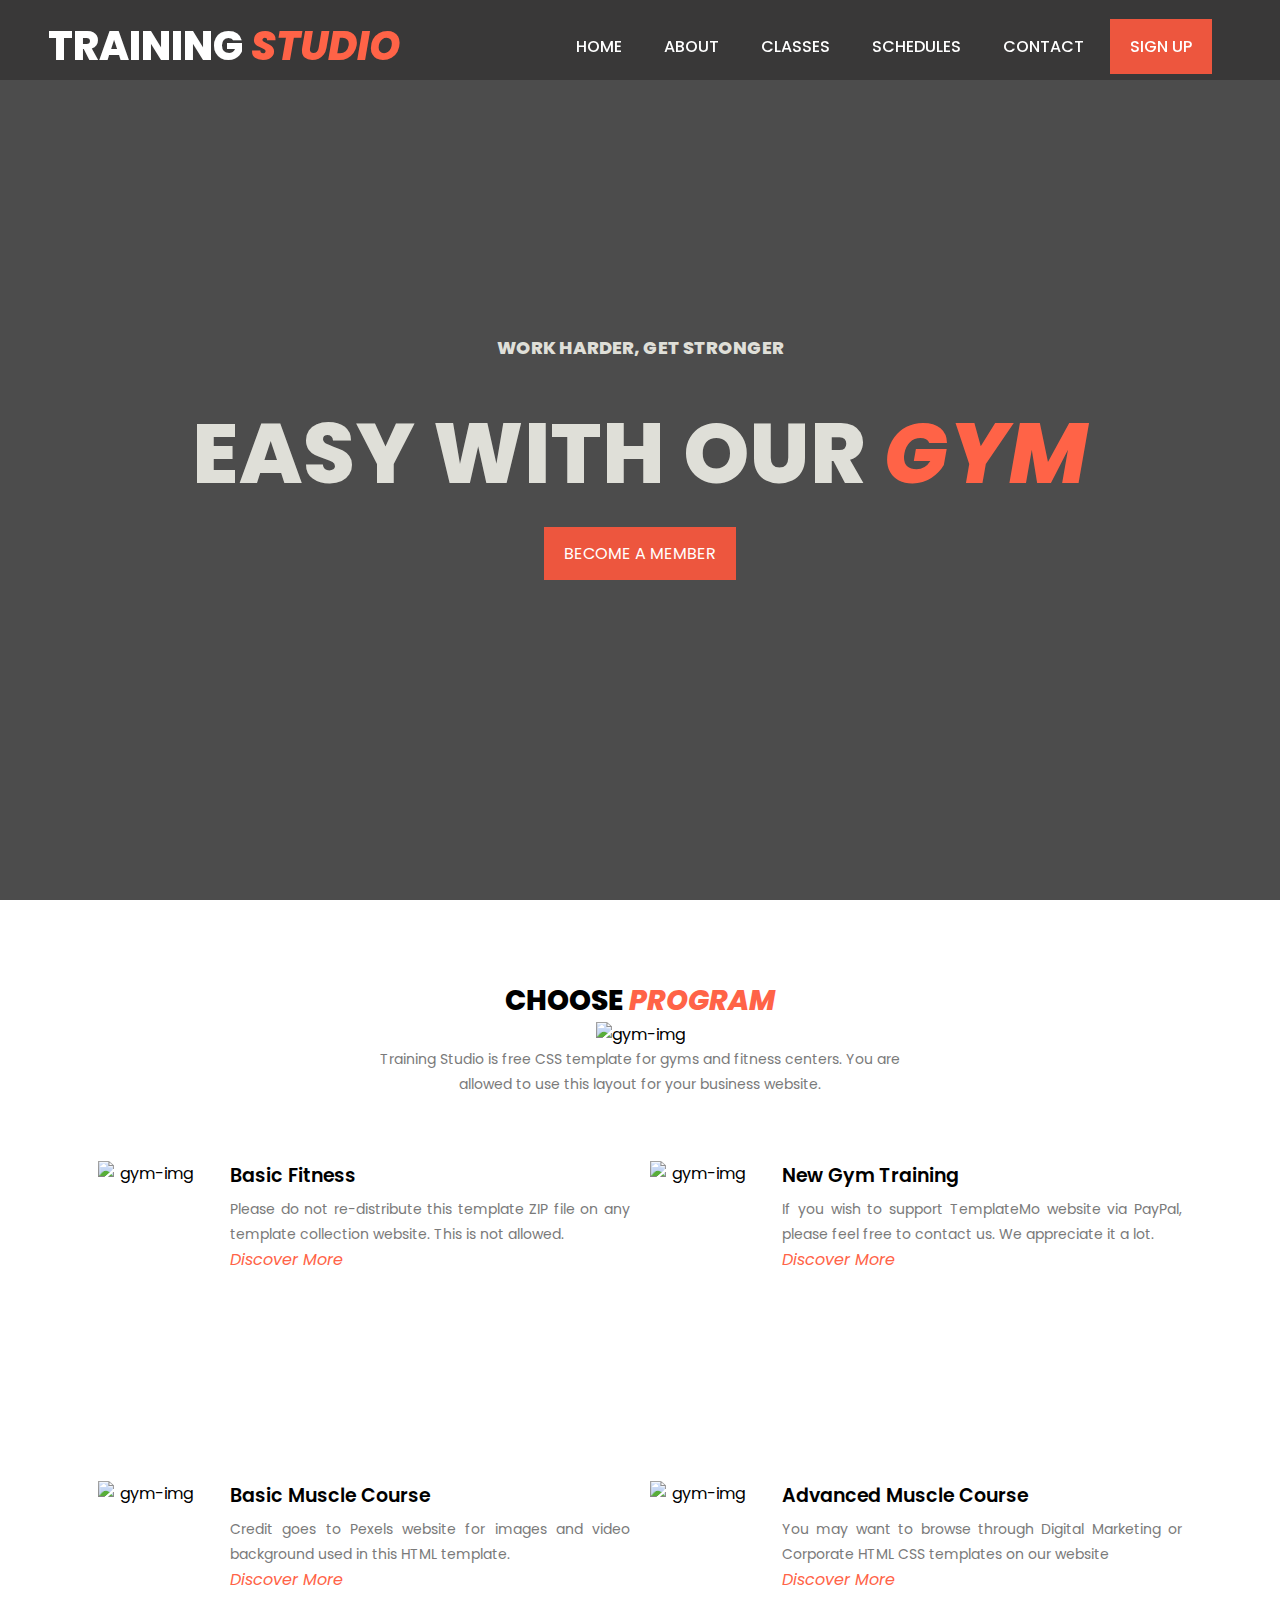
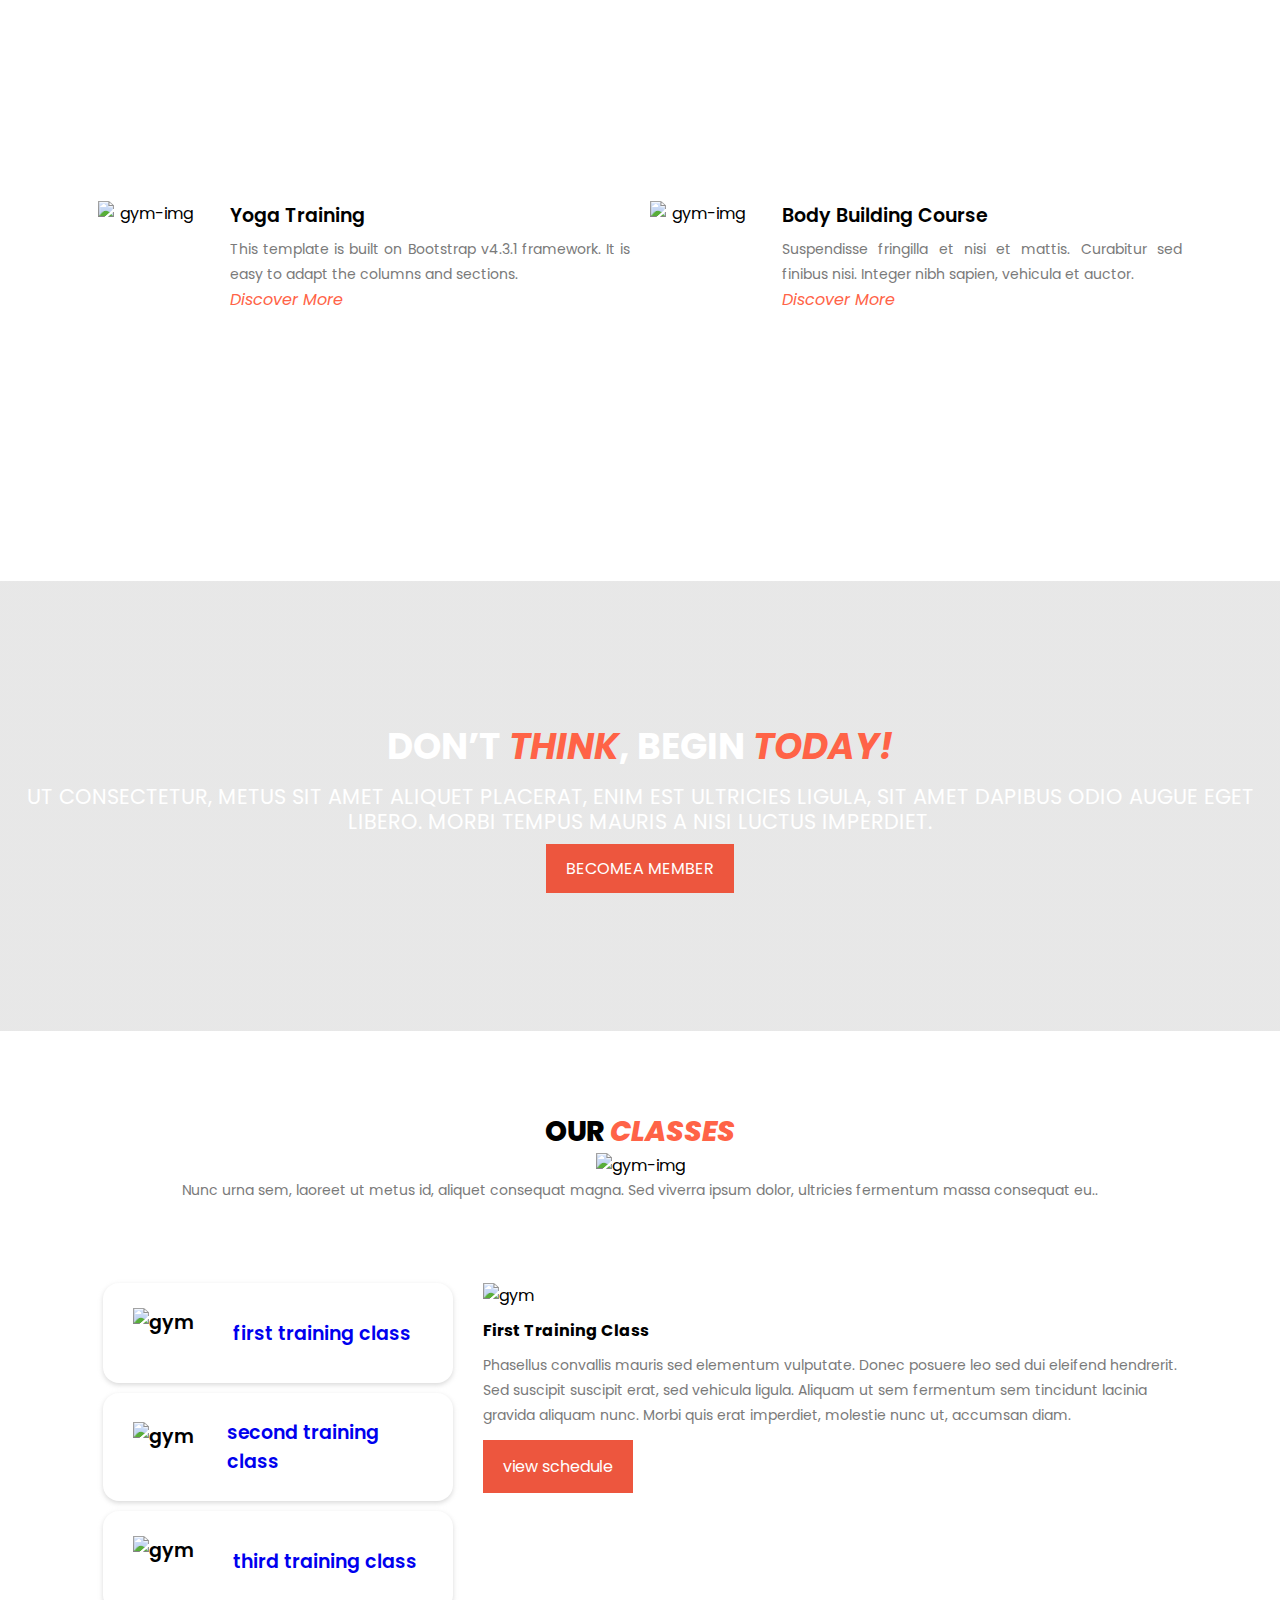
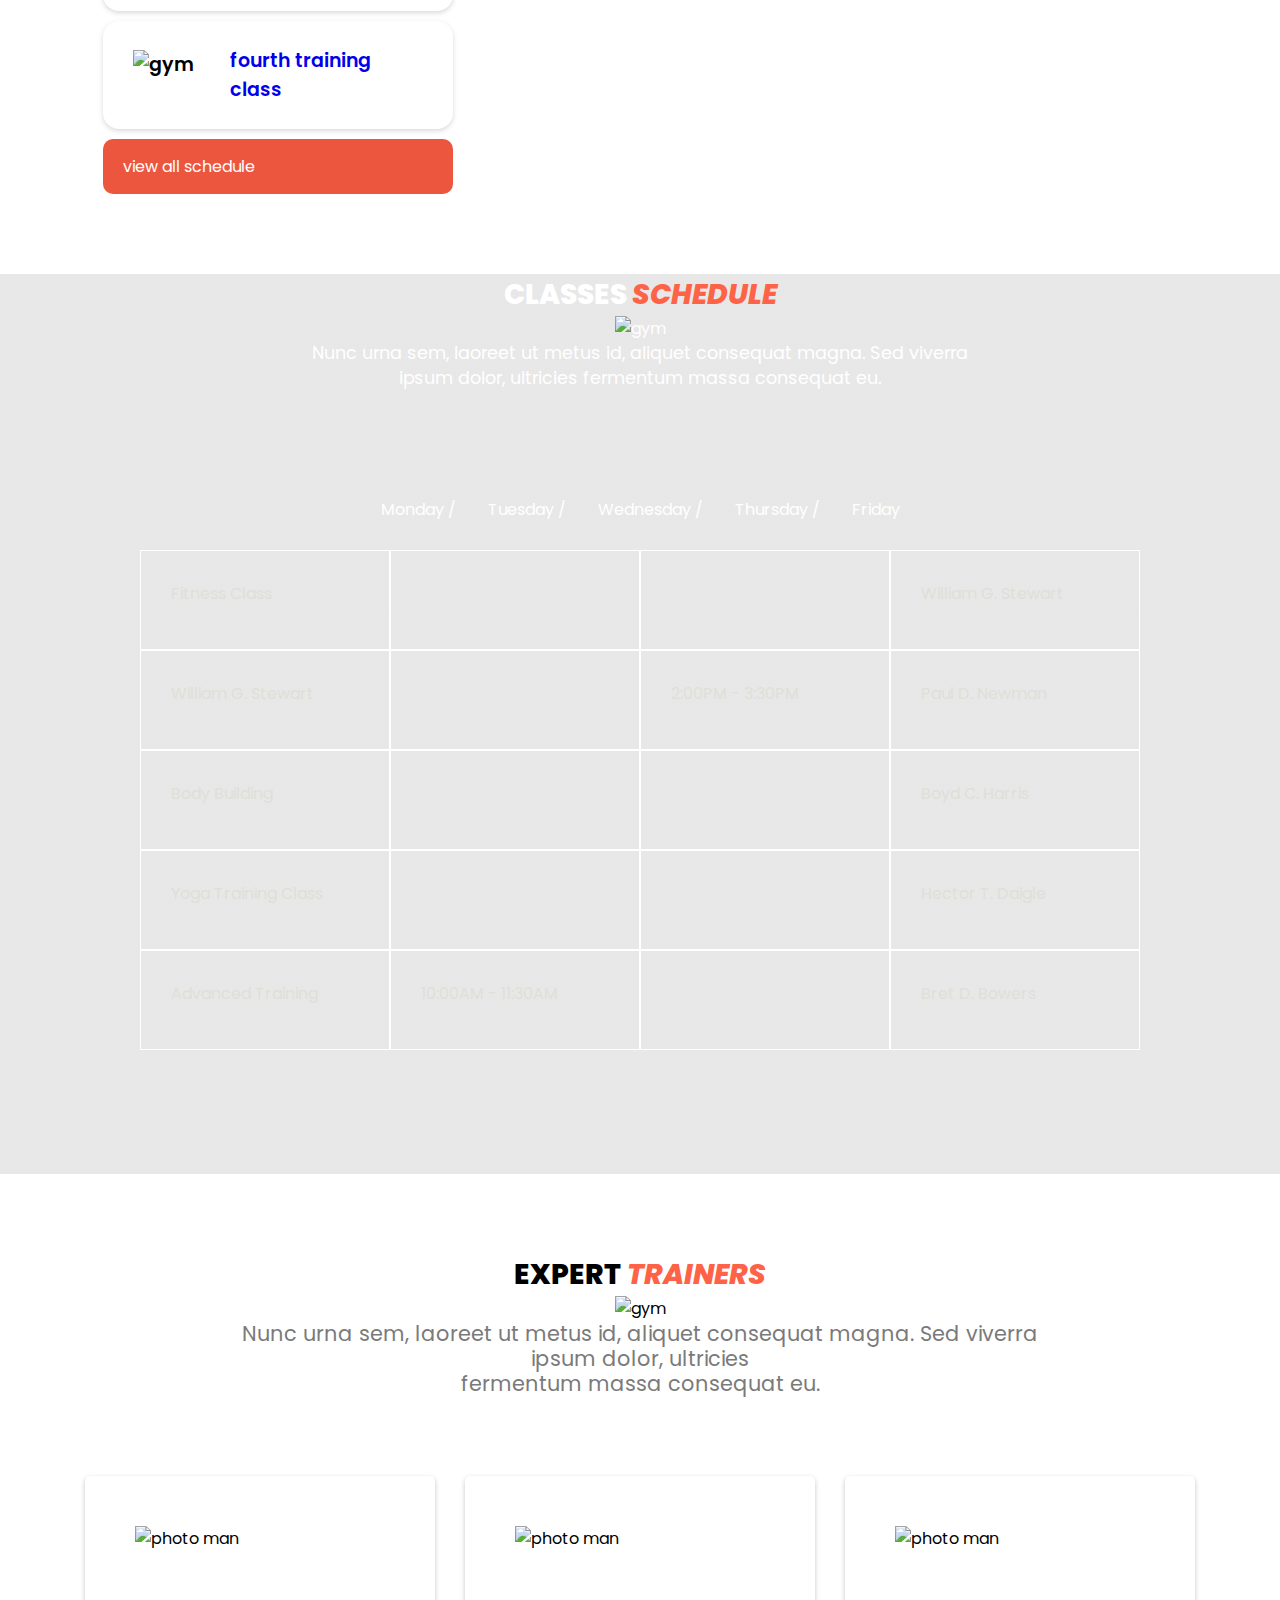
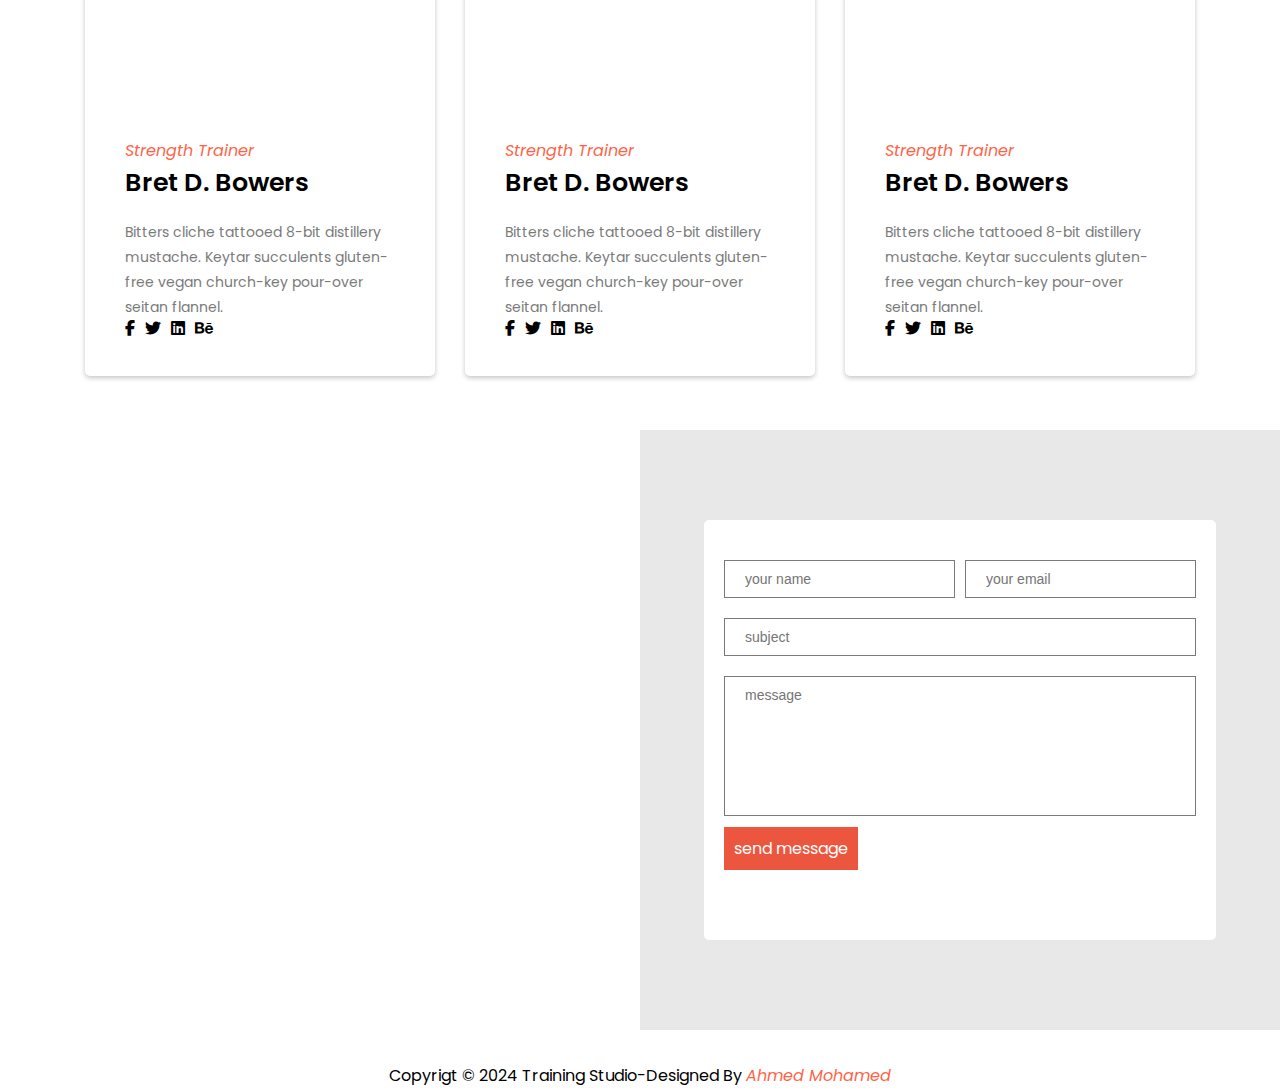
==== index.html @ af2f6548 "changed the files names" ====
<!DOCTYPE html>
<html lang="en">
<head>
    <meta charset="UTF-8">
    <meta name="viewport" content="width=device-width, initial-scale=1.0">
    <title>training studio</title>
    <link rel="stylesheet" href="https://cdnjs.cloudflare.com/ajax/libs/font-awesome/6.5.2/css/all.min.css">
    <link rel="stylesheet" href="ax.css">
</head>
<body>
    <header>
        <div class="hamburger">
            <i class="fa-solid fa-bars-staggered" data-visible="true"></i>
            <i class="fa-solid fa-close" data-visible="false"></i>
        </div>
        <nav class="container desktop-menu">
            <h1>TRAINING <em>STUDIO</em></h1>
            <ul>
                <li><a href="#">home</a></li>
                <li><a href="#">about</a></li>
                <li><a href="#">classes</a></li>
                <li><a href="#">schedules</a></li>
                <li><a href="#">contact</a></li>
            <a class="btn-nav">sign up</a>
            </ul>
        </nav>
        <nav class="mobile-menu">
            <h1>TRAINING <em>STUDIO</em></h1>
          <div class="mobile-nav" data-visible="false">
            <ul>
                <li><a href="#">home</a></li>
                <li><a href="#">about</a></li>
                <li><a href="#">classes</a></li>
                <li><a href="#">schedules</a></li>
                <li><a href="#">contact</a></li>
            <a class="btn-mob">sign up</a>
            </ul>
          </div>
        </nav>
        
    </header>
    <section class="video-bac">
       
        <div class="pr-video">
             <video autoplay loop muted id="vi-back">
            <source src="pr-vidio.mp4">
        </video> 
            <h6> work harder, get stronger</h6>
            <h2>easy with our <em>gym</em></h2>
            <a class="btn" href="#">become a member</a>
        </div>
    </section>
    <section class="gym">
        <div class="gym-pr">
            <h2>CHOOSE <em>PROGRAM</em></h2>
            <img src="https://templatemo.com/templates/templatemo_548_training_studio/assets/images/line-dec.png" alt="gym-img">
            <p>Training Studio is free CSS template for gyms and fitness centers. You are <br>allowed to use this layout for your business website.</p>
        </div>
        <div class="list">
            <div class="list1">
                <img src="https://templatemo.com/templates/templatemo_548_training_studio/assets/images/features-first-icon.png" alt="gym-img">
                <div class="list1-pr">
                    <h4>Basic Fitness</h4>
                    <p>Please do not re-distribute this template ZIP file on any template collection website. This is not allowed.</p>
                    <a href="#"><em>Discover More</em></a>

                </div>
            </div>
            <div class="list1">
                <img src="https://templatemo.com/templates/templatemo_548_training_studio/assets/images/features-first-icon.png" alt="gym-img">
                <div class="list1-pr">
                    <h4>New Gym Training</h4>
                    <p>If you wish to support TemplateMo website via PayPal, please feel free to contact us. We appreciate it a lot.</p>
                     <a href="#"><em>Discover More</em></a>
                </div>
            </div>
            <div class="list1">
                <img src="https://templatemo.com/templates/templatemo_548_training_studio/assets/images/features-first-icon.png" alt="gym-img">
                <div class="list1-pr">
                    <h4>Basic Muscle Course</h4>
                    <p>Credit goes to Pexels website for images and video background used in this HTML template.</p>
                    <a href="#"><em>Discover More</em></a>

                </div>
            </div>
            <div class="list1">
                <img src="https://templatemo.com/templates/templatemo_548_training_studio/assets/images/features-first-icon.png" alt="gym-img">
                <div class="list1-pr">
                    <h4>Advanced Muscle Course</h4>
                    <p>You may want to browse through Digital Marketing or Corporate HTML CSS templates on our website</p>
                    <a href="#"><em>Discover More</em></a>

                </div>
            </div>
            <div class="list1">
                <img src="https://templatemo.com/templates/templatemo_548_training_studio/assets/images/features-first-icon.png" alt="gym-img">
                <div class="list1-pr">
                    <h4>Yoga Training</h4>
                    <p>This template is built on Bootstrap v4.3.1 framework. It is easy to adapt the columns and sections.</p>
                    <a href="#"><em>Discover More</em></a>

                </div>
            </div>
            <div class="list1">
                <img src="https://templatemo.com/templates/templatemo_548_training_studio/assets/images/features-first-icon.png" alt="gym-img">
                <div class="list1-pr">
                    <h4>Body Building Course</h4>
                    <p>Suspendisse fringilla et nisi et mattis. Curabitur sed finibus nisi. Integer nibh sapien, vehicula et auctor.</p>
                    <a href="#"><em>Discover More</em></a>

                </div>
            </div>

        </div>
    </section>
    <section class="gym-news">
        <div class="brofile">
            <h2>Don’t <em>think</em>, begin <em>today!</em></h2>
            <p>Ut consectetur, metus sit amet aliquet placerat, enim est ultricies ligula, sit amet dapibus odio augue eget libero. Morbi tempus mauris a nisi luctus imperdiet.</p>
            <a href="#">becomea member</a>
        </div>
    </section>
    <section class="gym1">
        <div class="gym-pr">
            <h2>OUR <em>CLASSES</em></h2>
            <img src="https://templatemo.com/templates/templatemo_548_training_studio/assets/images/line-dec.png" alt="gym-img">
            <p>Nunc urna sem, laoreet ut metus id, aliquet consequat magna. Sed viverra ipsum dolor, ultricies fermentum massa consequat eu..</p>
        </div>
        <div class="gym-all">
            <div class="gym-list">
                <div class="gym-list1">
                    <img src="https://templatemo.com/templates/templatemo_548_training_studio/assets/images/tabs-first-icon.png" alt="gym">
                    <a href="#">first training class</a>
                </div>
                <div class="gym-list1">
                    <img src="https://templatemo.com/templates/templatemo_548_training_studio/assets/images/tabs-first-icon.png" alt="gym">
                    <a href="#">second training class</a>
                </div>
                <div class="gym-list1">
                    <img src="https://templatemo.com/templates/templatemo_548_training_studio/assets/images/tabs-first-icon.png" alt="gym">
                    <a href="#">third training class</a>
                </div>
                <div class="gym-list1">
                    <img src="https://templatemo.com/templates/templatemo_548_training_studio/assets/images/tabs-first-icon.png" alt="gym">
                    <a href="#">fourth training class</a>
                </div>
                <a id="btn" href="#">view all schedule</a>
            </div>
            <div class="gym-list2">
                <img src="https://templatemo.com/templates/templatemo_548_training_studio/assets/images/training-image-01.jpg" alt="gym">
                <h4>First Training Class</h4>
                <p>Phasellus convallis mauris sed elementum vulputate. Donec posuere leo sed dui eleifend hendrerit. <br>Sed suscipit suscipit erat, sed vehicula ligula. Aliquam ut sem fermentum sem tincidunt lacinia <br>gravida aliquam nunc. Morbi quis erat imperdiet, molestie nunc ut, accumsan diam.</p>
                <span><a class="btn" href="#">view schedule</a></span>
            </div>
        </div>
    </section>
    <section class="gym-time">
        <div class="brof">
            <h2>Classes <em>Schedule</em></h2>
            <img src="https://templatemo.com/templates/templatemo_548_training_studio/assets/images/line-dec.png" alt="gym">
            <p>Nunc urna sem, laoreet ut metus id, aliquet consequat magna. Sed viverra <br>ipsum dolor, ultricies fermentum massa consequat eu.</p>
        </div>
        <div class="gym-days">
            <ul>
                <li>Monday  /</li>
                <li> Tuesday  /</li>
                <li> Wednesday  /</li>
                <li>Thursday  /</li>
                <li>friday</li>
            </ul>
        </div>
        <div class="gym-table">
            <table>
                <tr>
                    <td>Fitness Class</td>
                    <td></td>
                    <td></td>
                    <td>William G. Stewart</td>
                    <td>William G. Stewart</td>
                    <td></td>
                    <td>2:00PM - 3:30PM</td>
                    <td>Paul D. Newman</td>
                    <td>Body Building</td>
                    <td></td>
                    <td></td>
                    <td>Boyd C. Harris</td>
                    <td>Yoga Training Class</td>
                    <td></td>
                    <td></td>
                    <td>Hector T. Daigle</td>
                    <td>Advanced Training</td>
                    <td>10:00AM - 11:30AM</td>
                    <td></td>
                    <td>Bret D. Bowers</td>
                </tr>
            </table>
        </div>
    </section>
    <section class="gym-tea">
        <div class="brof">
            <h2>Expert <em>Trainers</em></h2>
            <img src="https://templatemo.com/templates/templatemo_548_training_studio/assets/images/line-dec.png" alt="gym">
            <p>Nunc urna sem, laoreet ut metus id, aliquet consequat magna. Sed viverra <br>ipsum dolor, ultricies <br>fermentum massa consequat eu.</p>
        </div>
        <div class="gym-ex">
            <div class="prof">
                <img src="https://templatemo.com/templates/templatemo_548_training_studio/assets/images/first-trainer.jpg" alt="photo man">
             <div class="text">
                <span><em>Strength Trainer</em></span>
                <h4>Bret D. Bowers</h4>
                <p>Bitters cliche tattooed 8-bit distillery mustache. Keytar succulents gluten-free vegan church-key pour-over seitan flannel.</p>
             </div>
                <div class="logo">
                    <i class="fa-brands fa-facebook-f"></i>
                    <i class="fa-brands fa-twitter"></i>
                    <i class="fa-brands fa-linkedin"></i>
                    <i class="fa-brands fa-behance"></i>
                </div>
            </div>
            <div class="prof">
                <img src="https://templatemo.com/templates/templatemo_548_training_studio/assets/images/second-trainer.jpg" alt="photo man">
                <div class="text">
                    <span><em>Strength Trainer</em></span>
                    <h4>Bret D. Bowers</h4>
                    <p>Bitters cliche tattooed 8-bit distillery mustache. Keytar succulents gluten-free vegan church-key pour-over seitan flannel.</p>
                 </div>
                <div class="logo">
                    <i class="fa-brands fa-facebook-f"></i>
                    <i class="fa-brands fa-twitter"></i>
                    <i class="fa-brands fa-linkedin"></i>
                    <i class="fa-brands fa-behance"></i>
                </div>
            </div>
            <div class="prof">
                <img src="https://templatemo.com/templates/templatemo_548_training_studio/assets/images/third-trainer.jpg" alt="photo man">
                <div class="text">
                    <span><em>Strength Trainer</em></span>
                    <h4>Bret D. Bowers</h4>
                    <p>Bitters cliche tattooed 8-bit distillery mustache. Keytar succulents gluten-free vegan church-key pour-over seitan flannel.</p>
                 </div>
                <div class="logo">
                    <i class="fa-brands fa-facebook-f"></i>
                    <i class="fa-brands fa-twitter"></i>
                    <i class="fa-brands fa-linkedin"></i>
                    <i class="fa-brands fa-behance"></i>
                </div>
            </div>
        </div>
    </section>
    <section class="information">
        <div class="mab">
            <iframe src="https://www.google.com/maps/embed?pb=!1m14!1m8!1m3!1d58756.987128414774!2d-43.385296!3d-23.012325!3m2!1i1024!2i768!4f13.1!3m3!1m2!1s0x9bdba24dfaea13%3A0xfcdc744847c846c4!2sRio%20Design%20Barra!5e0!3m2!1sen!2sus!4v1718028354017!5m2!1sen!2sus" width="900" height="450" style="border:0;" allowfullscreen="" loading="lazy" referrerpolicy="no-referrer-when-downgrade"></iframe>
        </div>
        <div class="form-gym">
         <div class="field">
       <div class="inp">
        <input type="text" name="name" id="name" placeholder="your name">
        <input type="text" name="email" id="email" placeholder="your email">
       </div>
       <input type="text" id="subject" placeholder="subject">

      <div class="text-ar">
        <input type="text" id="message" placeholder="message">
      </div>
       <span>
        <a class="btn" href="#">send message</a>

       </span>
         </div>
        </div>
    </section>
    <footer>
        <p>copyrigt &copy; 2024 training studio-designed by <em>ahmed mohamed</em></p>
        
    </footer>

    
    <script >
        const hamburger = document.querySelector('.hamburger');
        const mobileMenu = document.querySelector(".mobile-nav");
        const icons = document.querySelectorAll("i");

        hamburger.addEventListener("click", function (event) {
            const isVisible = mobileMenu.getAttribute('data-visible');
            if (isVisible == "true") {
                // qari hiding
                mobileMenu.setAttribute('data-visible', "false");
                icons[0].setAttribute('data-visible', "true");
                icons[1].setAttribute('data-visible', "false");
            } else if (isVisible == "false") {
                // soo bandhig showing
                mobileMenu.setAttribute('data-visible', "true");
                icons[0].setAttribute('data-visible', "false");
                icons[1].setAttribute('data-visible', "true");
            }
        });


    </script>
    
</body>
</html>
---- ax.css ----
@import url('https://fonts.googleapis.com/css2?family=Poppins:ital,wght@0,100;0,200;0,300;0,400;0,500;0,600;0,700;0,800;0,900;1,100;1,200;1,300;1,400;1,500;1,600;1,700;1,800;1,900&display=swap');
*{
    margin: 0;
    padding: 0;
    box-sizing: border-box;
}
body{
    font-family:"Poppins", sans-serif;
    color: #dfdfd8;
}
em{
    color: tomato;
}
.container{
    width: 100%;
    min-height: 5rem;
}
header{
    height: 5rem;
    width: 100%;
    position: fixed;
}
.desktop-menu a:hover{
    color: #ed563e;
}
header a:hover{
    color: #ed563e;
}
.desktop-menu{
    display: flex;
    flex-wrap: wrap;
    gap: 2rem;
    height: 5rem;
    justify-content: space-between;
    align-items: center;
    padding: 0 3rem;
    text-transform: uppercase;
    background-color: rgba(12, 11, 11, 0.302);
    color: white;
}
.desktop-menu h1{
    font-size: 2.5rem;
    font-weight: 800;
    margin-block: 1rem;
}
.desktop-menu ul{
    display: flex;
    gap: 10px;
    align-items: center;
    font-size: 1rem;
    font-weight: 500;
    padding: 0 20px;
}
li{
    display: inline;
    padding:1rem ;
    font-size: 1rem;
    list-style-type:none;
    color:white;
}
.desktop-menu li a{
    text-decoration: none;
    color: white;

}
.btn-nav{
    padding: 15px 20px;
    background-color:  #ed563e;
    color: white;
    border: none;
}

.mobile-menu {
    display: none;
}
.hamburger{
    display: none;
}
.video-bac{
    width: 100%;
    height: 100vh;
    display: flex;
    flex-direction: column;
    justify-content: center;
    align-items: center;
    gap: 1rem;
    background-color: rgba(0, 0, 0, 0.7);
    padding: 20px;
    text-align: center;
    text-transform: uppercase;
 
}
.video-bac video{
    width: 100%;
    height: 100vh;
    position: absolute;
    top: 0;
    right: 0;
    object-fit: cover;
    z-index: -1;
}
.pr-video h2{
    font-weight: 800;
    font-size: 5.25rem;
    margin-bottom: 25px;
    margin-top: 30px;
    letter-spacing: 1px;
}
.pr-video h6{
    font-size: 1.125rem;
    font-weight: 800;
}
.pr-video .btn{
    padding:  15px 20px;
    background-color: #ed563e;
    color: white;
}
.pr-video a{
    text-decoration: none;
}
/* gym-br */
.gym{
    width: 100%;
    display: flex;
    flex-direction: column;
    align-items: center;
    color: black;
    margin-block: 5rem;
    text-align: center;
}
.gym h2{
    font-size: 1.75rem;
    font-weight: 800;
    text-transform: uppercase;
}
.gym p{
    color: #7a7a7a;
    font-size: 0.875rem;
    line-height: 1.5625rem;
}
.list{
    display: grid;
    grid-template-columns: repeat(2,1fr);
    justify-items: center;
    gap: 20px;
    margin-top: 4rem;
}
.list1{
    display: flex;
    flex-direction: row;
    gap: 2rem;
    color: black;

}
.list1-pr a{
    text-decoration: none;
}
.list1-pr h4{
    font-size: 1.1875rem;
    margin-bottom: 7px;
    font-weight: 600;
}
.list1-pr{
    width: 400px;
    height: 300px;
    display: flex;
    flex-direction: column;
    text-align: justify;
    flex-wrap: wrap;
}
.list1-pr p{
    font-size: 0.875rem;
    color: #7a7a7a;


}
.list1 img{
    width: 100px;
    height: 100px;
}
/* GYM LIST 2*/
.gym1 .gym-pr{
    width: 100%;
    display: flex;
    flex-direction: column;
    align-items: center;
    justify-items: center;
    color: black;
    margin-block: 5rem;
    text-align: center;
}
.gym1 .gym-pr h2{
    font-size: 1.75rem;
    font-weight: 800;
    text-transform: uppercase;
}
.gym1 .gym-pr p{
    color: #7a7a7a;
    font-size: 0.875rem;
    line-height: 1.5625rem;
}
.gym-all{
    display: flex;
    flex-direction: row;
    justify-items: center;
    justify-content: center;
    flex-wrap: wrap;
    gap: 30px;
}
.gym-list2{
    display: flex;
    flex-direction: column;
    gap: 10px;
    color: black;
}
.gym-all a{
    text-decoration: none;
}
.gym-list{
    display: flex;
    flex-direction: column;
    gap: 10px;
}
.gym-list1 {
    font-size: 1.1875rem;
    font-weight: 600;
    color: black;
    padding: 25px 30px;
}
.gym-all #btn{
    padding: 15px 20px;
    background-color: #ed563e;
    color: white;
    border-radius: 10px;
}
.gym-list1{
    width: 350px;
    display: flex;
    flex-direction: row;
    justify-content: baseline;
    align-items: center;
    border-radius: 1rem;
    box-shadow: 0 2px 5px rgba(161, 160, 160, 0.4);
    border: 1px ;
}

.gym-list1 img{
    width: 100px;
    height: 50px;
}
.gym-list2 img{
    width: 100%;
    max-width: 100%;
}
.gym-list2 p{
    color: #7a7a7a;
    font-size: 0.875rem;
    line-height: 1.5625rem;
}
.gym-list2 a{
    padding:  15px 20px;
    background-color: #ed563e;
    color: white;
    margin-top: 2rem;
}
.gym-list2 span{
    margin-top: 1rem;
}
/* table */
.gym-time{
    background: linear-gradient(rgb(25, 25, 25,0.1),rgb(25, 25, 25,0.1)),
    url(https://templatemo.com/templates/templatemo_548_training_studio/assets/images/schedule-bg.jpg);
    width: 100%;
    height: 100vh;
}

.gym-time .brof{
    width: 100%;
    display: flex;
    flex-direction: column;
    align-items: center;
    justify-items: center;
    color: white;
    margin-block: 5rem;
    text-align: center;
}
 .gym-time .brof p{
    color: white;
    font-size: 1.1rem;
    line-height: 1.5625rem
 }
.gym-time .brof h2{
    font-size: 1.75rem;
    font-weight: 800;
    text-transform: uppercase;
}
.gym-days ul{
    display: flex;
    flex-wrap: wrap;
    padding: 10px;
    gap: 0;
    justify-content: center;
}
.gym-days li{
    list-style-type:none;
    color: white;
    text-transform: capitalize;
}
.gym-table{
    display: flex;
    justify-content: center;
}
.gym-table tr{
    width: 100%;
    display: grid;
    grid-template-columns: repeat(4,1fr);
    grid-template-rows:repeat(5,1fr);
    
}
 td{
    height: 100px;
    width: 250px;
    border: 1px solid white;
    padding: 30px;
}

.brofile{
    height: 50vh;
    background: linear-gradient(rgb(25, 25, 25,0.1),rgb(25, 25, 25,0.1)),url(https://templatemo.com/templates/templatemo_548_training_studio/assets/images/cta-bg.jpg) center/cover no-repeat;
    display: flex;
    flex-direction: column;
    gap: 10px;
    justify-content: center;
    align-items: center;
    text-align: center;
    text-transform: uppercase;
    color: white;
}
.brofile h2{
    font-size: 2.25rem;
}
.brofile a{
    text-decoration: none;
    padding:  12px 20px;
    background-color: #ed563e;
    color: white;
}
.brofile p{
    line-height: 1.5625rem;
    font-size: 1.3rem;
    font-weight: 400;
}
/* teach gym */
.gym-tea .brof{
    width: 100%;
    display: flex;
    flex-direction: column;
    align-items: center;
    justify-items: center;
    color: black;
    margin-block: 5rem;
    text-align: center;
}
.gym-tea h2{
    font-size: 1.75rem;
    font-weight: 800;
    text-transform: uppercase;
}
.gym-tea p{
    color: #7a7a7a;
    font-size: 1.3rem;
    line-height: 1.5625rem;
}
.gym-ex{
    display: flex;
    justify-content: center;
    gap: 30px;
    flex-wrap: wrap;
    margin-bottom: 1rem;
}
.gym-ex .prof{
    width: 350px;
    height: 500px;
    padding: 40px;
    display: flex;
    border-radius: 5px;
    box-shadow: 0 2px 5px rgb(199, 198, 198);
    color: black;
    justify-content: center;
    flex-direction: column;
}
.gym-ex .text h4{
    font-size: 1.585rem;
    font-weight: 600;
    margin-bottom: 1.125rem;
}

.gym-ex p{
    color: #7a7a7a;
    font-weight: 400;
    font-size: 0.875rem;

}
.gym-ex .logo{
    display: flex;
    flex-direction: row;
    gap: 10px;
}
.gym-ex img{
    width: 100%;
    height: 300px;
    padding: 10px;
}
/* information */
.information{
    margin-top: 50px;
    display:grid;
    grid-template-columns: 1fr 1fr;
    width: 100%;
    margin-bottom: 30px;

}
.form-gym{
    background: linear-gradient(rgb(25, 25, 25,0.1),rgb(25, 25, 25,0.1)),url(https://templatemo.com/templates/templatemo_548_training_studio/assets/images/contact-bg.jpg);
    width: 100%;
    top: 0;
    height: 600px;
    position: relative;
    display: flex;
    flex-direction: column;
    justify-content: center;
    align-items: center;
    margin: auto;
}
.map{
    width: 100%;
    height: 500px;
}
iframe{
    width: 100%;
    height: 600px;
}
.field{
    width: 80%;
    padding:10px  20px;
    height: 70%;
    border-radius: 10px;
    display: flex;
    flex-direction: column;
    gap: 20px;
    flex-direction: column;
    padding: 40px 20px;
    margin: 10px;
    background-color: white;
    border-radius: 5px;

}
.form-gym .btn{
    background-color: #ed563e;
    padding:  10px 10px;
}
.inp{
    display: flex;
    width: 100%;
    gap: 10px;
}
input{
    width: 100%;
    color: #7a7a7a;
    font-size: 0.875rem;
    border: 1px solid #7a7a7a;
    padding: 10px 20px;
}
.text-ar input{
    padding-bottom: 7rem;
    width: 100%;
    color: #7a7a7a;

}
footer{
    color: black;
    text-align: center;
    width: 100%;
    height:100%;
    text-transform: capitalize;
    
}
.form-gym a{
    text-decoration: none;
    color: white;
}

@media(max-width:1024px){
    .list{
        width: 100%;
        display: grid;
        grid-template-columns:1fr;
        justify-content: center;
        align-items: center;
        gap: 10px;
    }
    .gym-table tr{
        width: 100%;
        display: grid;
        grid-template-columns: repeat(3,1fr);
        grid-template-rows:repeat(5,1fr);
        
    }
   
    .gym-list1{width: 100%;}

    .gym-ex .prof{
        width: calc(100% - 40px);
        margin-inline: auto;
    }
   
    
}
@media(max-width:768px){
    header{
        height: 0;
    }
    .desktop-menu{
        display: none;
    }
    .mobile-menu{
        display: block;
        text-align: center;
        position: relative;
        background-color: white;
        transform: translateX(0%);
        transition: transform 350ms ease-out;

    }
 
    .mobile-nav ul{
        display: flex;
        flex-direction: column;
        position: fixed;
        align-items: center;
        justify-content: center;
        gap: 1rem;
        padding: 10px 20px;
        background-color: white;
        width: 100%;
        margin-inline: auto;
        transition: transform 3s ease-in-out;
    }
   .mobile-nav ul:hover{
    color: #ed563e;
   }
        
    .mobile-nav li{
        list-style-type: none;
        border-bottom: 1px solid black;
        width: 100%;

    }
    .mobile-nav a{
        text-decoration: none;
        color: black;
    }
    .btn-mob{
        padding: 10px 30px;
        width: 100%;
        border: none;
        background-color: tomato;
    }
    .mobile-menu h1{
        display: block;
        margin-right: 1rem;
        font-size: 2rem;
        font-weight: 800;
        color: black !important;
    }
    .hamburger{
        display: flex;
        width: 50px;
        height: 50px;
        margin-top: 1rem;
        position: absolute;
        color: #7a7a7a;
        top: 0%;
        padding: 0 10px;
        right: 0%;
        font-size: 1.6rem;
    }
    .hamburger i{
        z-index: 111111;
    }
    .mobile-nav[data-visible="false"] {
        transform: translateX(100%);
    }

    .hamburger i[data-visible="true"]{
        display: block;
    }

    .hamburger i[data-visible="false"]{
        display: none;
    }
    .pr-video h2{
        font-size: 2.3rem;
    }
    .list{
        display: grid;
        grid-template-columns:1fr;
        justify-content: center;
        align-items: center;
        gap: 10px;
    }
    .list1-pr{
        width: 200px;
        height: 300px;
        display: flex;
        flex-direction: column;
        flex-wrap: wrap;
    }
   .brofile{
    width: 100%;
    height: 100vh;
   }
   .gym-all{
    width: 100%;
    margin-inline: auto;
   }
   .gym-list1 {
    width: 100%;
    margin-inline: 5px;
   }
   .gym-list2 img{
    width: 100%;
    max-width: 100%;
   }
   .gym-table tr{
    width: 100%;
    display: grid;
    grid-template-columns: repeat(4,1fr);
    grid-template-rows:repeat(5,1fr);
}
.gym-table td {
    width: 100px;
    height: 100px;
}
.information{
    margin-top: 50px;
    display: grid;
    grid-template-columns: 1fr;
    width: 100%;
    height: 100vh;
}

    
}
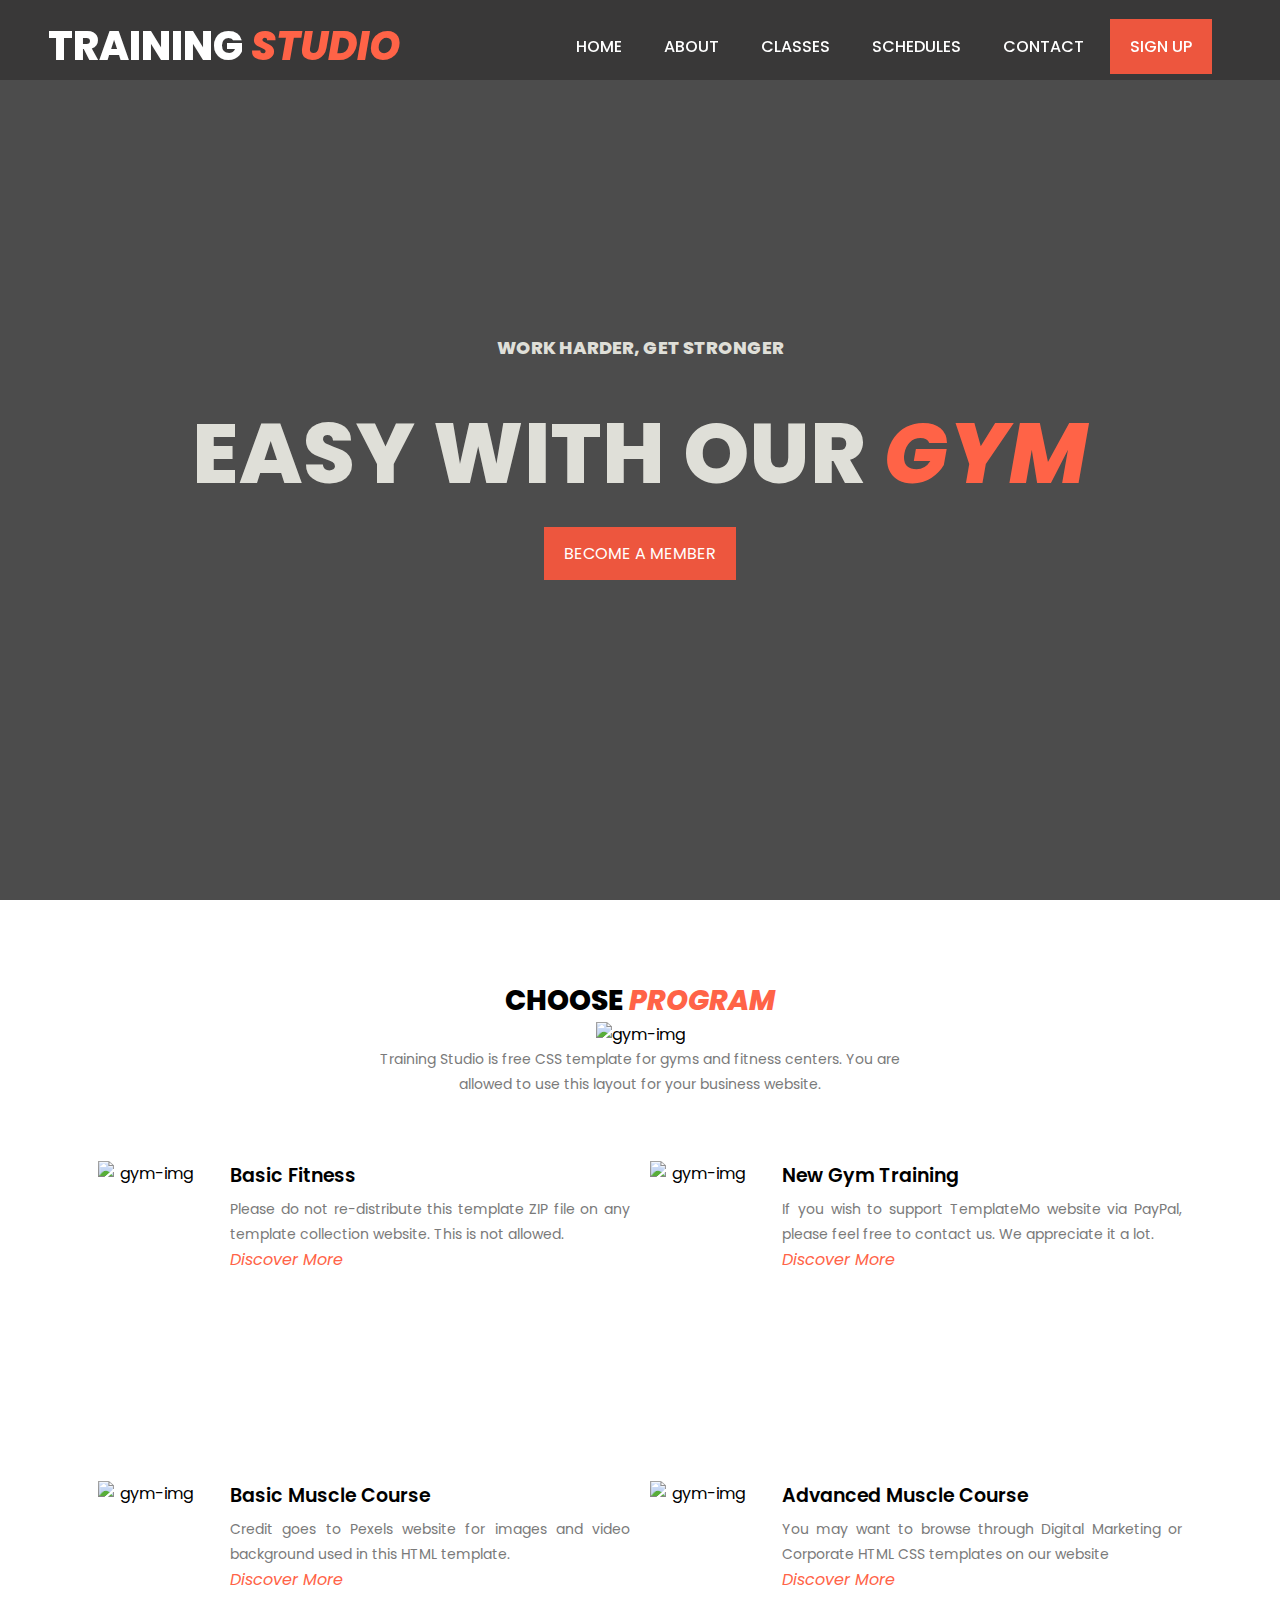
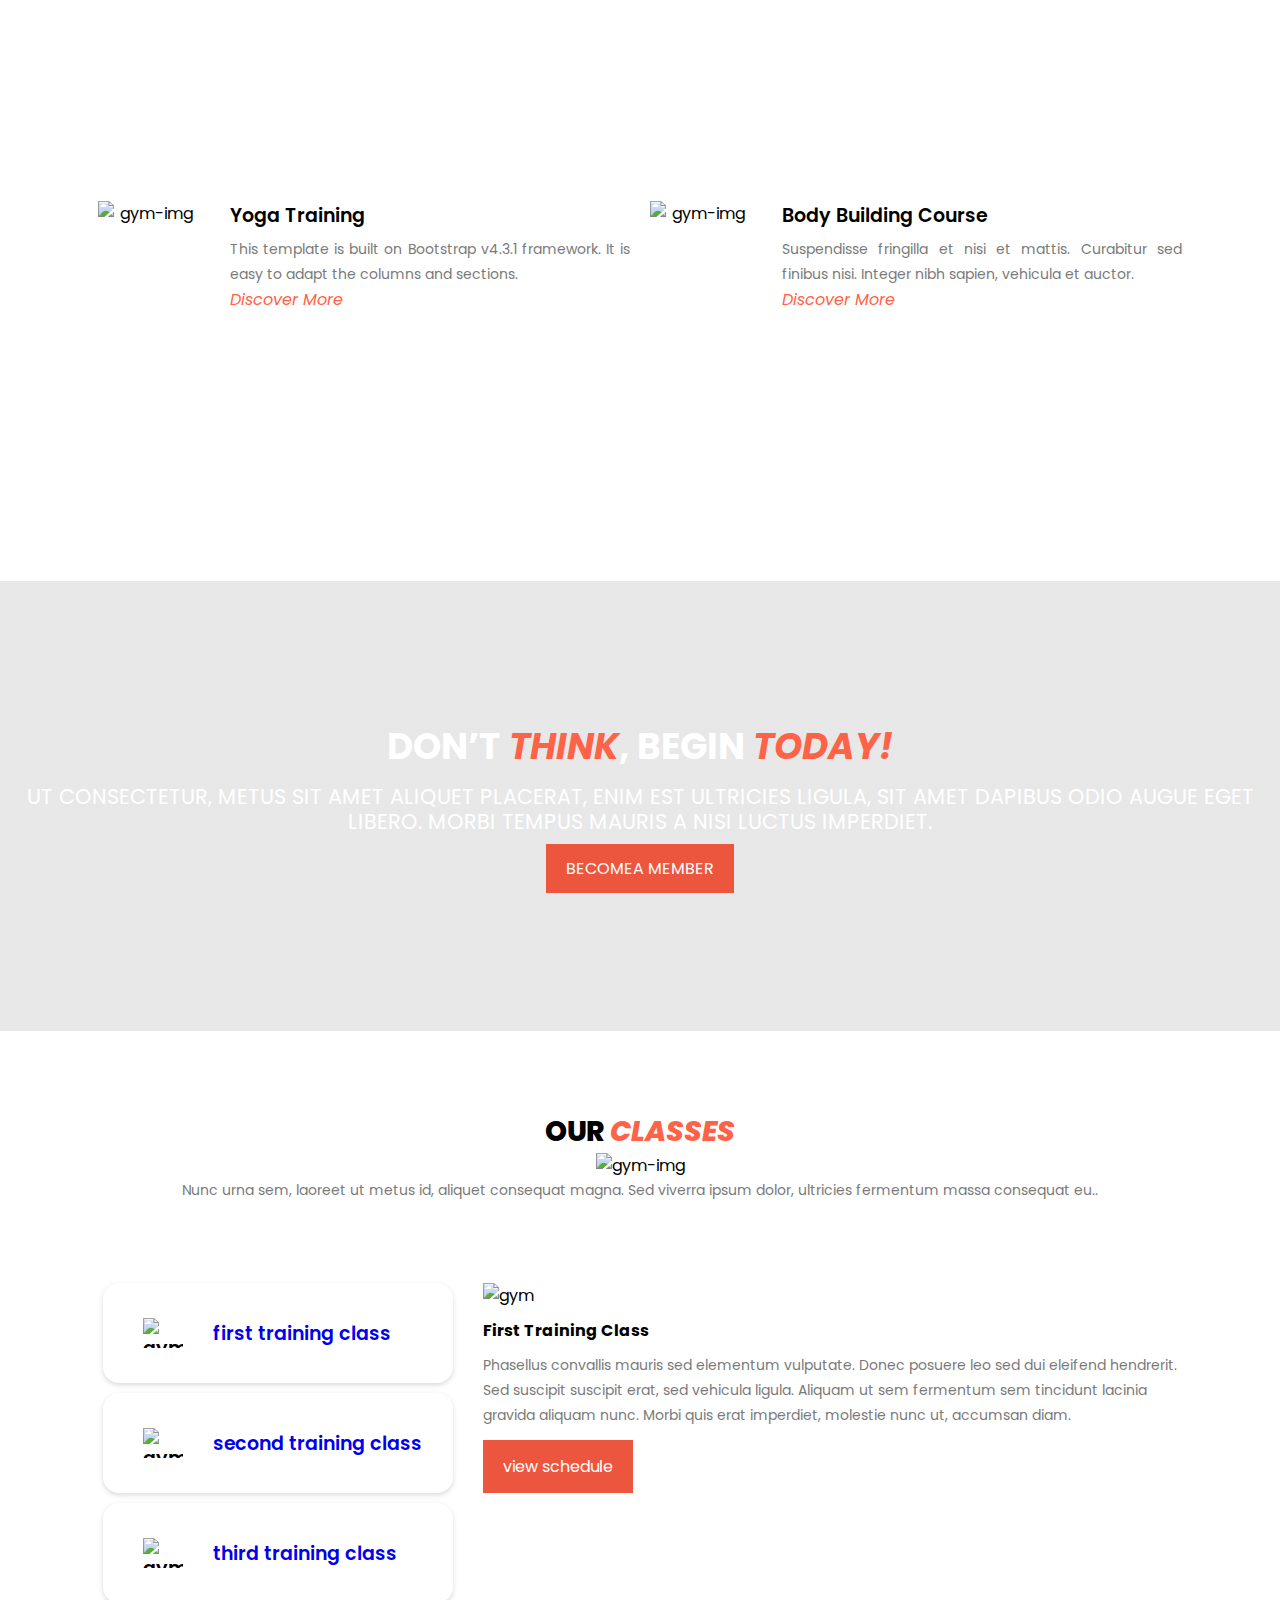
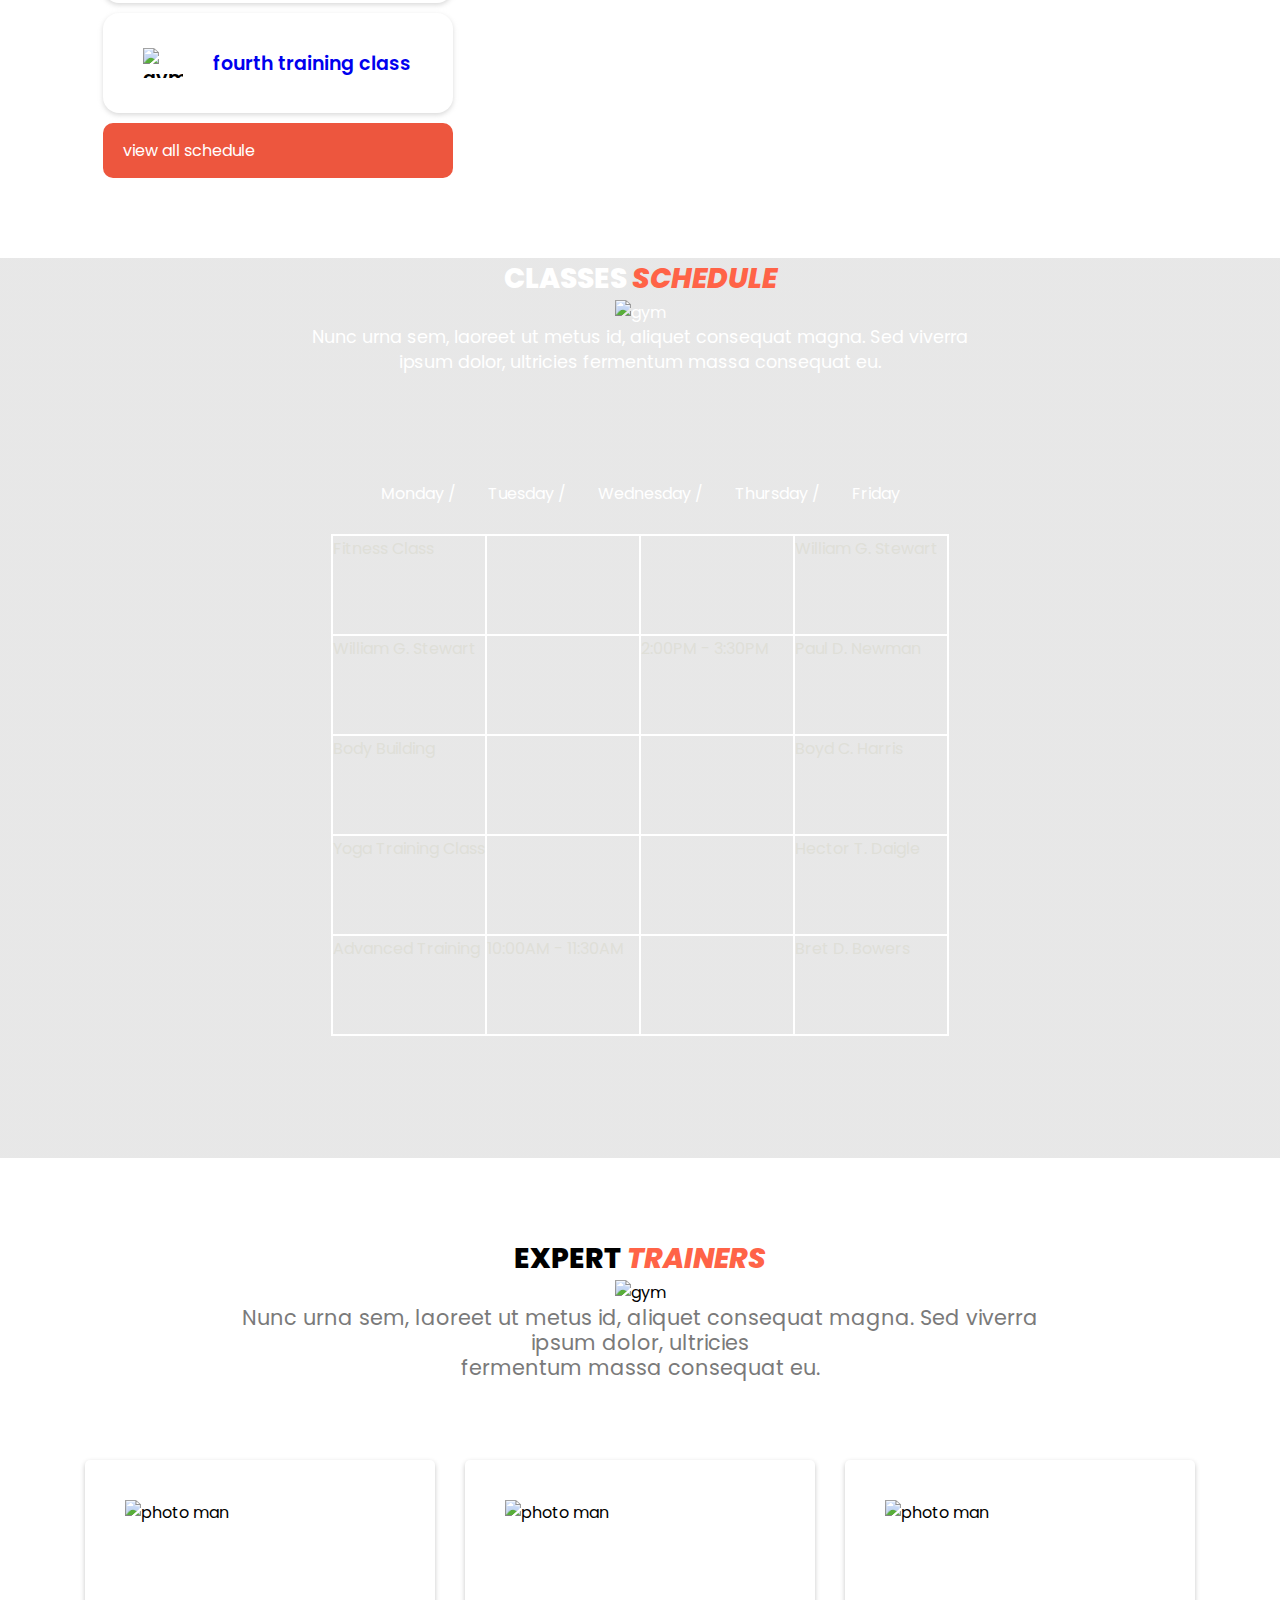
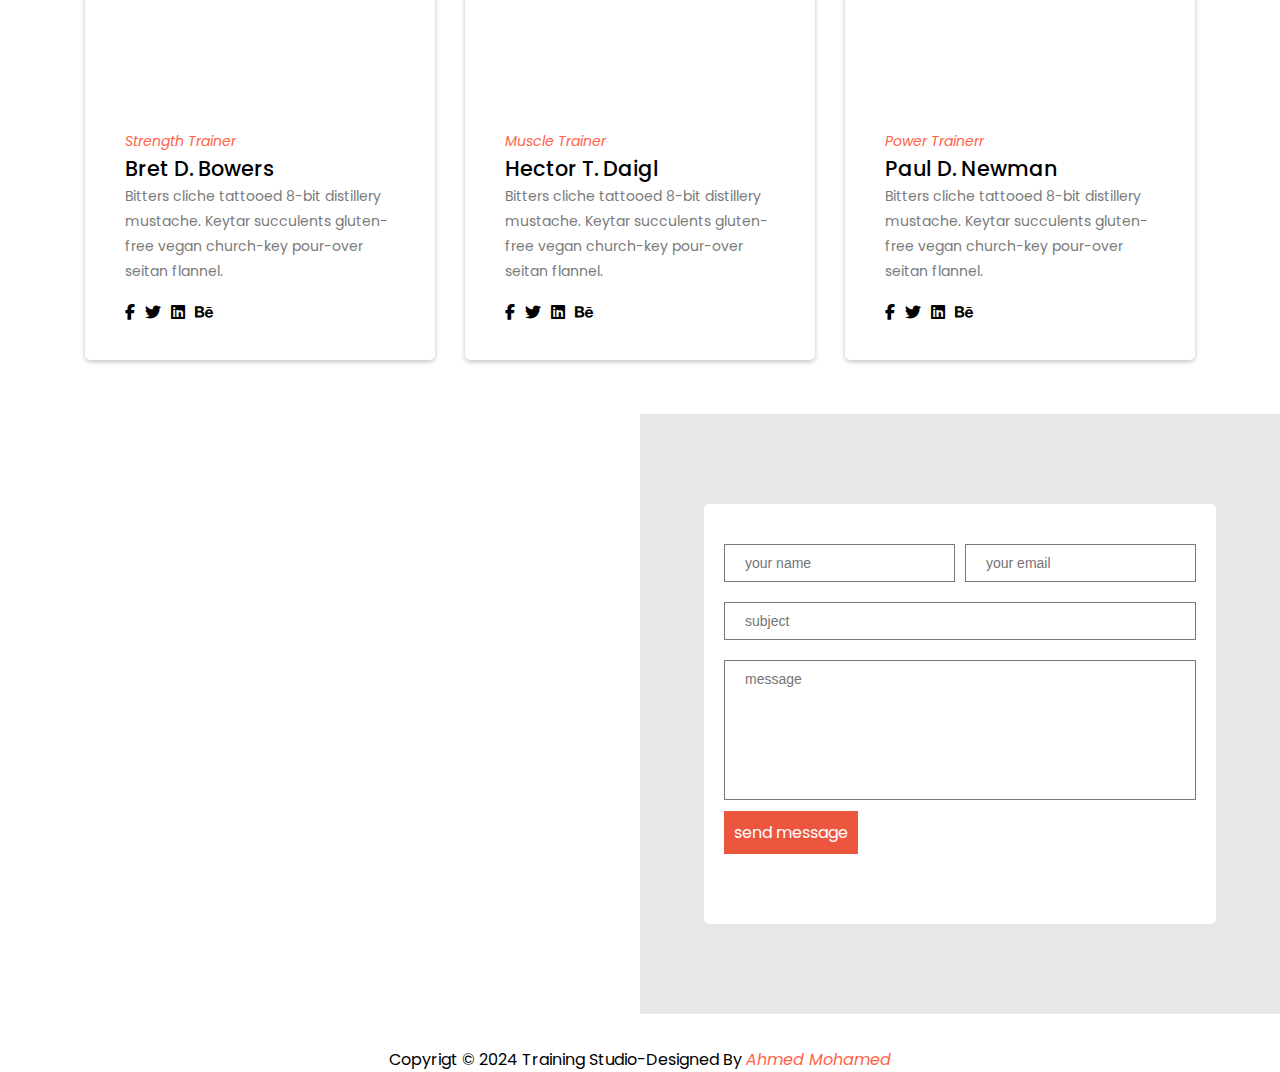
==== commit 5050804d: "changed style" ====
--- a/index.html
+++ b/index.html
@@ -1,303 +1,303 @@
-
-<!DOCTYPE html>
-<html lang="en">
-<head>
-    <meta charset="UTF-8">
-    <meta name="viewport" content="width=device-width, initial-scale=1.0">
-    <title>training studio</title>
-    <link rel="stylesheet" href="https://cdnjs.cloudflare.com/ajax/libs/font-awesome/6.5.2/css/all.min.css">
-    <link rel="stylesheet" href="ax.css">
-</head>
-<body>
-    <header>
-        <div class="hamburger">
-            <i class="fa-solid fa-bars-staggered" data-visible="true"></i>
-            <i class="fa-solid fa-close" data-visible="false"></i>
-        </div>
-        <nav class="container desktop-menu">
-            <h1>TRAINING <em>STUDIO</em></h1>
-            <ul>
-                <li><a href="#">home</a></li>
-                <li><a href="#">about</a></li>
-                <li><a href="#">classes</a></li>
-                <li><a href="#">schedules</a></li>
-                <li><a href="#">contact</a></li>
-            <a class="btn-nav">sign up</a>
-            </ul>
-        </nav>
-        <nav class="mobile-menu">
-            <h1>TRAINING <em>STUDIO</em></h1>
-          <div class="mobile-nav" data-visible="false">
-            <ul>
-                <li><a href="#">home</a></li>
-                <li><a href="#">about</a></li>
-                <li><a href="#">classes</a></li>
-                <li><a href="#">schedules</a></li>
-                <li><a href="#">contact</a></li>
-            <a class="btn-mob">sign up</a>
-            </ul>
-          </div>
-        </nav>
-        
-    </header>
-    <section class="video-bac">
-       
-        <div class="pr-video">
-             <video autoplay loop muted id="vi-back">
-            <source src="pr-vidio.mp4">
-        </video> 
-            <h6> work harder, get stronger</h6>
-            <h2>easy with our <em>gym</em></h2>
-            <a class="btn" href="#">become a member</a>
-        </div>
-    </section>
-    <section class="gym">
-        <div class="gym-pr">
-            <h2>CHOOSE <em>PROGRAM</em></h2>
-            <img src="https://templatemo.com/templates/templatemo_548_training_studio/assets/images/line-dec.png" alt="gym-img">
-            <p>Training Studio is free CSS template for gyms and fitness centers. You are <br>allowed to use this layout for your business website.</p>
-        </div>
-        <div class="list">
-            <div class="list1">
-                <img src="https://templatemo.com/templates/templatemo_548_training_studio/assets/images/features-first-icon.png" alt="gym-img">
-                <div class="list1-pr">
-                    <h4>Basic Fitness</h4>
-                    <p>Please do not re-distribute this template ZIP file on any template collection website. This is not allowed.</p>
-                    <a href="#"><em>Discover More</em></a>
-
-                </div>
-            </div>
-            <div class="list1">
-                <img src="https://templatemo.com/templates/templatemo_548_training_studio/assets/images/features-first-icon.png" alt="gym-img">
-                <div class="list1-pr">
-                    <h4>New Gym Training</h4>
-                    <p>If you wish to support TemplateMo website via PayPal, please feel free to contact us. We appreciate it a lot.</p>
-                     <a href="#"><em>Discover More</em></a>
-                </div>
-            </div>
-            <div class="list1">
-                <img src="https://templatemo.com/templates/templatemo_548_training_studio/assets/images/features-first-icon.png" alt="gym-img">
-                <div class="list1-pr">
-                    <h4>Basic Muscle Course</h4>
-                    <p>Credit goes to Pexels website for images and video background used in this HTML template.</p>
-                    <a href="#"><em>Discover More</em></a>
-
-                </div>
-            </div>
-            <div class="list1">
-                <img src="https://templatemo.com/templates/templatemo_548_training_studio/assets/images/features-first-icon.png" alt="gym-img">
-                <div class="list1-pr">
-                    <h4>Advanced Muscle Course</h4>
-                    <p>You may want to browse through Digital Marketing or Corporate HTML CSS templates on our website</p>
-                    <a href="#"><em>Discover More</em></a>
-
-                </div>
-            </div>
-            <div class="list1">
-                <img src="https://templatemo.com/templates/templatemo_548_training_studio/assets/images/features-first-icon.png" alt="gym-img">
-                <div class="list1-pr">
-                    <h4>Yoga Training</h4>
-                    <p>This template is built on Bootstrap v4.3.1 framework. It is easy to adapt the columns and sections.</p>
-                    <a href="#"><em>Discover More</em></a>
-
-                </div>
-            </div>
-            <div class="list1">
-                <img src="https://templatemo.com/templates/templatemo_548_training_studio/assets/images/features-first-icon.png" alt="gym-img">
-                <div class="list1-pr">
-                    <h4>Body Building Course</h4>
-                    <p>Suspendisse fringilla et nisi et mattis. Curabitur sed finibus nisi. Integer nibh sapien, vehicula et auctor.</p>
-                    <a href="#"><em>Discover More</em></a>
-
-                </div>
-            </div>
-
-        </div>
-    </section>
-    <section class="gym-news">
-        <div class="brofile">
-            <h2>Don’t <em>think</em>, begin <em>today!</em></h2>
-            <p>Ut consectetur, metus sit amet aliquet placerat, enim est ultricies ligula, sit amet dapibus odio augue eget libero. Morbi tempus mauris a nisi luctus imperdiet.</p>
-            <a href="#">becomea member</a>
-        </div>
-    </section>
-    <section class="gym1">
-        <div class="gym-pr">
-            <h2>OUR <em>CLASSES</em></h2>
-            <img src="https://templatemo.com/templates/templatemo_548_training_studio/assets/images/line-dec.png" alt="gym-img">
-            <p>Nunc urna sem, laoreet ut metus id, aliquet consequat magna. Sed viverra ipsum dolor, ultricies fermentum massa consequat eu..</p>
-        </div>
-        <div class="gym-all">
-            <div class="gym-list">
-                <div class="gym-list1">
-                    <img src="https://templatemo.com/templates/templatemo_548_training_studio/assets/images/tabs-first-icon.png" alt="gym">
-                    <a href="#">first training class</a>
-                </div>
-                <div class="gym-list1">
-                    <img src="https://templatemo.com/templates/templatemo_548_training_studio/assets/images/tabs-first-icon.png" alt="gym">
-                    <a href="#">second training class</a>
-                </div>
-                <div class="gym-list1">
-                    <img src="https://templatemo.com/templates/templatemo_548_training_studio/assets/images/tabs-first-icon.png" alt="gym">
-                    <a href="#">third training class</a>
-                </div>
-                <div class="gym-list1">
-                    <img src="https://templatemo.com/templates/templatemo_548_training_studio/assets/images/tabs-first-icon.png" alt="gym">
-                    <a href="#">fourth training class</a>
-                </div>
-                <a id="btn" href="#">view all schedule</a>
-            </div>
-            <div class="gym-list2">
-                <img src="https://templatemo.com/templates/templatemo_548_training_studio/assets/images/training-image-01.jpg" alt="gym">
-                <h4>First Training Class</h4>
-                <p>Phasellus convallis mauris sed elementum vulputate. Donec posuere leo sed dui eleifend hendrerit. <br>Sed suscipit suscipit erat, sed vehicula ligula. Aliquam ut sem fermentum sem tincidunt lacinia <br>gravida aliquam nunc. Morbi quis erat imperdiet, molestie nunc ut, accumsan diam.</p>
-                <span><a class="btn" href="#">view schedule</a></span>
-            </div>
-        </div>
-    </section>
-    <section class="gym-time">
-        <div class="brof">
-            <h2>Classes <em>Schedule</em></h2>
-            <img src="https://templatemo.com/templates/templatemo_548_training_studio/assets/images/line-dec.png" alt="gym">
-            <p>Nunc urna sem, laoreet ut metus id, aliquet consequat magna. Sed viverra <br>ipsum dolor, ultricies fermentum massa consequat eu.</p>
-        </div>
-        <div class="gym-days">
-            <ul>
-                <li>Monday  /</li>
-                <li> Tuesday  /</li>
-                <li> Wednesday  /</li>
-                <li>Thursday  /</li>
-                <li>friday</li>
-            </ul>
-        </div>
-        <div class="gym-table">
-            <table>
-                <tr>
-                    <td>Fitness Class</td>
-                    <td></td>
-                    <td></td>
-                    <td>William G. Stewart</td>
-                    <td>William G. Stewart</td>
-                    <td></td>
-                    <td>2:00PM - 3:30PM</td>
-                    <td>Paul D. Newman</td>
-                    <td>Body Building</td>
-                    <td></td>
-                    <td></td>
-                    <td>Boyd C. Harris</td>
-                    <td>Yoga Training Class</td>
-                    <td></td>
-                    <td></td>
-                    <td>Hector T. Daigle</td>
-                    <td>Advanced Training</td>
-                    <td>10:00AM - 11:30AM</td>
-                    <td></td>
-                    <td>Bret D. Bowers</td>
-                </tr>
-            </table>
-        </div>
-    </section>
-    <section class="gym-tea">
-        <div class="brof">
-            <h2>Expert <em>Trainers</em></h2>
-            <img src="https://templatemo.com/templates/templatemo_548_training_studio/assets/images/line-dec.png" alt="gym">
-            <p>Nunc urna sem, laoreet ut metus id, aliquet consequat magna. Sed viverra <br>ipsum dolor, ultricies <br>fermentum massa consequat eu.</p>
-        </div>
-        <div class="gym-ex">
-            <div class="prof">
-                <img src="https://templatemo.com/templates/templatemo_548_training_studio/assets/images/first-trainer.jpg" alt="photo man">
-             <div class="text">
-                <span><em>Strength Trainer</em></span>
-                <h4>Bret D. Bowers</h4>
-                <p>Bitters cliche tattooed 8-bit distillery mustache. Keytar succulents gluten-free vegan church-key pour-over seitan flannel.</p>
-             </div>
-                <div class="logo">
-                    <i class="fa-brands fa-facebook-f"></i>
-                    <i class="fa-brands fa-twitter"></i>
-                    <i class="fa-brands fa-linkedin"></i>
-                    <i class="fa-brands fa-behance"></i>
-                </div>
-            </div>
-            <div class="prof">
-                <img src="https://templatemo.com/templates/templatemo_548_training_studio/assets/images/second-trainer.jpg" alt="photo man">
-                <div class="text">
-                    <span><em>Strength Trainer</em></span>
-                    <h4>Bret D. Bowers</h4>
-                    <p>Bitters cliche tattooed 8-bit distillery mustache. Keytar succulents gluten-free vegan church-key pour-over seitan flannel.</p>
-                 </div>
-                <div class="logo">
-                    <i class="fa-brands fa-facebook-f"></i>
-                    <i class="fa-brands fa-twitter"></i>
-                    <i class="fa-brands fa-linkedin"></i>
-                    <i class="fa-brands fa-behance"></i>
-                </div>
-            </div>
-            <div class="prof">
-                <img src="https://templatemo.com/templates/templatemo_548_training_studio/assets/images/third-trainer.jpg" alt="photo man">
-                <div class="text">
-                    <span><em>Strength Trainer</em></span>
-                    <h4>Bret D. Bowers</h4>
-                    <p>Bitters cliche tattooed 8-bit distillery mustache. Keytar succulents gluten-free vegan church-key pour-over seitan flannel.</p>
-                 </div>
-                <div class="logo">
-                    <i class="fa-brands fa-facebook-f"></i>
-                    <i class="fa-brands fa-twitter"></i>
-                    <i class="fa-brands fa-linkedin"></i>
-                    <i class="fa-brands fa-behance"></i>
-                </div>
-            </div>
-        </div>
-    </section>
-    <section class="information">
-        <div class="mab">
-            <iframe src="https://www.google.com/maps/embed?pb=!1m14!1m8!1m3!1d58756.987128414774!2d-43.385296!3d-23.012325!3m2!1i1024!2i768!4f13.1!3m3!1m2!1s0x9bdba24dfaea13%3A0xfcdc744847c846c4!2sRio%20Design%20Barra!5e0!3m2!1sen!2sus!4v1718028354017!5m2!1sen!2sus" width="900" height="450" style="border:0;" allowfullscreen="" loading="lazy" referrerpolicy="no-referrer-when-downgrade"></iframe>
-        </div>
-        <div class="form-gym">
-         <div class="field">
-       <div class="inp">
-        <input type="text" name="name" id="name" placeholder="your name">
-        <input type="text" name="email" id="email" placeholder="your email">
-       </div>
-       <input type="text" id="subject" placeholder="subject">
-
-      <div class="text-ar">
-        <input type="text" id="message" placeholder="message">
-      </div>
-       <span>
-        <a class="btn" href="#">send message</a>
-
-       </span>
-         </div>
-        </div>
-    </section>
-    <footer>
-        <p>copyrigt &copy; 2024 training studio-designed by <em>ahmed mohamed</em></p>
-        
-    </footer>
-
-    
-    <script >
-        const hamburger = document.querySelector('.hamburger');
-        const mobileMenu = document.querySelector(".mobile-nav");
-        const icons = document.querySelectorAll("i");
-
-        hamburger.addEventListener("click", function (event) {
-            const isVisible = mobileMenu.getAttribute('data-visible');
-            if (isVisible == "true") {
-                // qari hiding
-                mobileMenu.setAttribute('data-visible', "false");
-                icons[0].setAttribute('data-visible', "true");
-                icons[1].setAttribute('data-visible', "false");
-            } else if (isVisible == "false") {
-                // soo bandhig showing
-                mobileMenu.setAttribute('data-visible', "true");
-                icons[0].setAttribute('data-visible', "false");
-                icons[1].setAttribute('data-visible', "true");
-            }
-        });
-
-
-    </script>
-    
-</body>
+
+<!DOCTYPE html>
+<html lang="en">
+<head>
+    <meta charset="UTF-8">
+    <meta name="viewport" content="width=device-width, initial-scale=1.0">
+    <title>training studio</title>
+    <link rel="stylesheet" href="https://cdnjs.cloudflare.com/ajax/libs/font-awesome/6.5.2/css/all.min.css">
+    <link rel="stylesheet" href="style.css">
+</head>
+<body>
+    <header>
+        <div class="hamburger">
+            <i class="fa-solid fa-bars-staggered" data-visible="true"></i>
+            <i class="fa-solid fa-close" data-visible="false"></i>
+        </div>
+        <nav class="container desktop-menu">
+            <h1>TRAINING <em>STUDIO</em></h1>
+            <ul>
+                <li><a href="#">home</a></li>
+                <li><a href="#">about</a></li>
+                <li><a href="#">classes</a></li>
+                <li><a href="#">schedules</a></li>
+                <li><a href="#">contact</a></li>
+            <a class="btn-nav">sign up</a>
+            </ul>
+        </nav>
+        <nav class="mobile-menu">
+            <h1>TRAINING <em>STUDIO</em></h1>
+          <div class="mobile-nav" data-visible="false">
+            <ul>
+                <li><a href="#">home</a></li>
+                <li><a href="#">about</a></li>
+                <li><a href="#">classes</a></li>
+                <li><a href="#">schedules</a></li>
+                <li><a href="#">contact</a></li>
+            <a class="btn-mob">sign up</a>
+            </ul>
+          </div>
+        </nav>
+        
+    </header>
+    <section class="video-bac">
+       
+        <div class="pr-video">
+             <video autoplay loop muted id="vi-back">
+            <source src="pr-vidio.mp4">
+        </video> 
+            <h6> work harder, get stronger</h6>
+            <h2>easy with our <em>gym</em></h2>
+            <a class="btn" href="#">become a member</a>
+        </div>
+    </section>
+    <section class="gym">
+        <div class="gym-pr">
+            <h2>CHOOSE <em>PROGRAM</em></h2>
+            <img src="https://templatemo.com/templates/templatemo_548_training_studio/assets/images/line-dec.png" alt="gym-img">
+            <p>Training Studio is free CSS template for gyms and fitness centers. You are <br>allowed to use this layout for your business website.</p>
+        </div>
+        <div class="list">
+            <div class="list1">
+                <img src="https://templatemo.com/templates/templatemo_548_training_studio/assets/images/features-first-icon.png" alt="gym-img">
+                <div class="list1-pr">
+                    <h4>Basic Fitness</h4>
+                    <p>Please do not re-distribute this template ZIP file on any template collection website. This is not allowed.</p>
+                    <a href="#"><em>Discover More</em></a>
+
+                </div>
+            </div>
+            <div class="list1">
+                <img src="https://templatemo.com/templates/templatemo_548_training_studio/assets/images/features-first-icon.png" alt="gym-img">
+                <div class="list1-pr">
+                    <h4>New Gym Training</h4>
+                    <p>If you wish to support TemplateMo website via PayPal, please feel free to contact us. We appreciate it a lot.</p>
+                     <a href="#"><em>Discover More</em></a>
+                </div>
+            </div>
+            <div class="list1">
+                <img src="https://templatemo.com/templates/templatemo_548_training_studio/assets/images/features-first-icon.png" alt="gym-img">
+                <div class="list1-pr">
+                    <h4>Basic Muscle Course</h4>
+                    <p>Credit goes to Pexels website for images and video background used in this HTML template.</p>
+                    <a href="#"><em>Discover More</em></a>
+
+                </div>
+            </div>
+            <div class="list1">
+                <img src="https://templatemo.com/templates/templatemo_548_training_studio/assets/images/features-first-icon.png" alt="gym-img">
+                <div class="list1-pr">
+                    <h4>Advanced Muscle Course</h4>
+                    <p>You may want to browse through Digital Marketing or Corporate HTML CSS templates on our website</p>
+                    <a href="#"><em>Discover More</em></a>
+
+                </div>
+            </div>
+            <div class="list1">
+                <img src="https://templatemo.com/templates/templatemo_548_training_studio/assets/images/features-first-icon.png" alt="gym-img">
+                <div class="list1-pr">
+                    <h4>Yoga Training</h4>
+                    <p>This template is built on Bootstrap v4.3.1 framework. It is easy to adapt the columns and sections.</p>
+                    <a href="#"><em>Discover More</em></a>
+
+                </div>
+            </div>
+            <div class="list1">
+                <img src="https://templatemo.com/templates/templatemo_548_training_studio/assets/images/features-first-icon.png" alt="gym-img">
+                <div class="list1-pr">
+                    <h4>Body Building Course</h4>
+                    <p>Suspendisse fringilla et nisi et mattis. Curabitur sed finibus nisi. Integer nibh sapien, vehicula et auctor.</p>
+                    <a href="#"><em>Discover More</em></a>
+
+                </div>
+            </div>
+
+        </div>
+    </section>
+    <section class="gym-news">
+        <div class="brofile">
+            <h2>Don’t <em>think</em>, begin <em>today!</em></h2>
+            <p>Ut consectetur, metus sit amet aliquet placerat, enim est ultricies ligula, sit amet dapibus odio augue eget libero. Morbi tempus mauris a nisi luctus imperdiet.</p>
+            <a href="#">becomea member</a>
+        </div>
+    </section>
+    <section class="gym1">
+        <div class="gym-pr">
+            <h2>OUR <em>CLASSES</em></h2>
+            <img src="https://templatemo.com/templates/templatemo_548_training_studio/assets/images/line-dec.png" alt="gym-img">
+            <p>Nunc urna sem, laoreet ut metus id, aliquet consequat magna. Sed viverra ipsum dolor, ultricies fermentum massa consequat eu..</p>
+        </div>
+        <div class="gym-all">
+            <div class="gym-list">
+                <div class="gym-list1">
+                    <img src="https://templatemo.com/templates/templatemo_548_training_studio/assets/images/tabs-first-icon.png" alt="gym">
+                    <a href="#">first training class</a>
+                </div>
+                <div class="gym-list1">
+                    <img src="https://templatemo.com/templates/templatemo_548_training_studio/assets/images/tabs-first-icon.png" alt="gym">
+                    <a href="#">second training class</a>
+                </div>
+                <div class="gym-list1">
+                    <img src="https://templatemo.com/templates/templatemo_548_training_studio/assets/images/tabs-first-icon.png" alt="gym">
+                    <a href="#">third training class</a>
+                </div>
+                <div class="gym-list1">
+                    <img src="https://templatemo.com/templates/templatemo_548_training_studio/assets/images/tabs-first-icon.png" alt="gym">
+                    <a href="#">fourth training class</a>
+                </div>
+                <a id="btn" href="#">view all schedule</a>
+            </div>
+            <div class="gym-list2">
+                <img src="https://templatemo.com/templates/templatemo_548_training_studio/assets/images/training-image-01.jpg" alt="gym">
+                <h4>First Training Class</h4>
+                <p>Phasellus convallis mauris sed elementum vulputate. Donec posuere leo sed dui eleifend hendrerit. <br>Sed suscipit suscipit erat, sed vehicula ligula. Aliquam ut sem fermentum sem tincidunt lacinia <br>gravida aliquam nunc. Morbi quis erat imperdiet, molestie nunc ut, accumsan diam.</p>
+                <span><a class="btn" href="#">view schedule</a></span>
+            </div>
+        </div>
+    </section>
+    <section class="gym-time">
+        <div class="brof">
+            <h2>Classes <em>Schedule</em></h2>
+            <img src="https://templatemo.com/templates/templatemo_548_training_studio/assets/images/line-dec.png" alt="gym">
+            <p>Nunc urna sem, laoreet ut metus id, aliquet consequat magna. Sed viverra <br>ipsum dolor, ultricies fermentum massa consequat eu.</p>
+        </div>
+        <div class="gym-days">
+            <ul>
+                <li>Monday  /</li>
+                <li> Tuesday  /</li>
+                <li> Wednesday  /</li>
+                <li>Thursday  /</li>
+                <li>friday</li>
+            </ul>
+        </div>
+        <div class="gym-table">
+            <table>
+                <tr>
+                    <td>Fitness Class</td>
+                    <td></td>
+                    <td></td>
+                    <td>William G. Stewart</td>
+                    <td>William G. Stewart</td>
+                    <td></td>
+                    <td>2:00PM - 3:30PM</td>
+                    <td>Paul D. Newman</td>
+                    <td>Body Building</td>
+                    <td></td>
+                    <td></td>
+                    <td>Boyd C. Harris</td>
+                    <td>Yoga Training Class</td>
+                    <td></td>
+                    <td></td>
+                    <td>Hector T. Daigle</td>
+                    <td>Advanced Training</td>
+                    <td>10:00AM - 11:30AM</td>
+                    <td></td>
+                    <td>Bret D. Bowers</td>
+                </tr>
+            </table>
+        </div>
+    </section>
+    <section class="gym-tea">
+        <div class="brof">
+            <h2>Expert <em>Trainers</em></h2>
+            <img src="https://templatemo.com/templates/templatemo_548_training_studio/assets/images/line-dec.png" alt="gym">
+            <p>Nunc urna sem, laoreet ut metus id, aliquet consequat magna. Sed viverra <br>ipsum dolor, ultricies <br>fermentum massa consequat eu.</p>
+        </div>
+        <div class="gym-ex">
+            <div class="prof">
+                <img src="https://templatemo.com/templates/templatemo_548_training_studio/assets/images/first-trainer.jpg" alt="photo man">
+             <div class="text">
+                <span><em>Strength Trainer</em></span>
+                <h4>Bret D. Bowers</h4>
+                <p>Bitters cliche tattooed 8-bit distillery mustache. Keytar succulents gluten-free vegan church-key pour-over seitan flannel.</p>
+             </div>
+                <div class="logo">
+                    <i class="fa-brands fa-facebook-f"></i>
+                    <i class="fa-brands fa-twitter"></i>
+                    <i class="fa-brands fa-linkedin"></i>
+                    <i class="fa-brands fa-behance"></i>
+                </div>
+            </div>
+            <div class="prof">
+                <img src="https://templatemo.com/templates/templatemo_548_training_studio/assets/images/second-trainer.jpg" alt="photo man">
+                <div class="text">
+                    <span><em>Muscle Trainer</em></span>
+                    <h4>Hector T. Daigl</h4>
+                    <p>Bitters cliche tattooed 8-bit distillery mustache. Keytar succulents gluten-free vegan church-key pour-over seitan flannel.</p>
+                 </div>
+                <div class="logo">
+                    <i class="fa-brands fa-facebook-f"></i>
+                    <i class="fa-brands fa-twitter"></i>
+                    <i class="fa-brands fa-linkedin"></i>
+                    <i class="fa-brands fa-behance"></i>
+                </div>
+            </div>
+            <div class="prof">
+                <img src="https://templatemo.com/templates/templatemo_548_training_studio/assets/images/third-trainer.jpg" alt="photo man">
+                <div class="text">
+                    <span><em>Power Trainerr</em></span>
+                    <h4>Paul D. Newman</h4>
+                    <p>Bitters cliche tattooed 8-bit distillery mustache. Keytar succulents gluten-free vegan church-key pour-over seitan flannel.</p>
+                 </div>
+                <div class="logo">
+                    <i class="fa-brands fa-facebook-f"></i>
+                    <i class="fa-brands fa-twitter"></i>
+                    <i class="fa-brands fa-linkedin"></i>
+                    <i class="fa-brands fa-behance"></i>
+                </div>
+            </div>
+        </div>
+    </section>
+    <section class="information">
+        <div class="mab">
+            <iframe src="https://www.google.com/maps/embed?pb=!1m14!1m8!1m3!1d58756.987128414774!2d-43.385296!3d-23.012325!3m2!1i1024!2i768!4f13.1!3m3!1m2!1s0x9bdba24dfaea13%3A0xfcdc744847c846c4!2sRio%20Design%20Barra!5e0!3m2!1sen!2sus!4v1718028354017!5m2!1sen!2sus" width="900" height="450" style="border:0;" allowfullscreen="" loading="lazy" referrerpolicy="no-referrer-when-downgrade"></iframe>
+        </div>
+        <div class="form-gym">
+         <div class="field">
+       <div class="inp">
+        <input type="text" name="name" id="name" placeholder="your name">
+        <input type="text" name="email" id="email" placeholder="your email">
+       </div>
+       <input type="text" id="subject" placeholder="subject">
+
+      <div class="text-ar">
+        <input type="text" id="message" placeholder="message">
+      </div>
+       <span>
+        <a class="btn" href="#">send message</a>
+
+       </span>
+         </div>
+        </div>
+    </section>
+    <footer>
+        <p>copyrigt &copy; 2024 training studio-designed by <em>ahmed mohamed</em></p>
+        
+    </footer>
+
+    
+    <script >
+        const hamburger = document.querySelector('.hamburger');
+        const mobileMenu = document.querySelector(".mobile-nav");
+        const icons = document.querySelectorAll("i");
+
+        hamburger.addEventListener("click", function (event) {
+            const isVisible = mobileMenu.getAttribute('data-visible');
+            if (isVisible == "true") {
+                // qari hiding
+                mobileMenu.setAttribute('data-visible', "false");
+                icons[0].setAttribute('data-visible', "true");
+                icons[1].setAttribute('data-visible', "false");
+            } else if (isVisible == "false") {
+                // soo bandhig showing
+                mobileMenu.setAttribute('data-visible', "true");
+                icons[0].setAttribute('data-visible', "false");
+                icons[1].setAttribute('data-visible', "true");
+            }
+        });
+
+
+    </script>
+    
+</body>
 </html>--- a/style.css
+++ b/style.css
@@ -0,0 +1,653 @@
+@import url('https://fonts.googleapis.com/css2?family=Poppins:ital,wght@0,100;0,200;0,300;0,400;0,500;0,600;0,700;0,800;0,900;1,100;1,200;1,300;1,400;1,500;1,600;1,700;1,800;1,900&display=swap');
+*{
+    margin: 0;
+    padding: 0;
+    box-sizing: border-box;
+}
+body{
+    font-family:"Poppins", sans-serif;
+    color: #dfdfd8;
+}
+em{
+    color: tomato;
+}
+.container{
+    width: 100%;
+    min-height: 5rem;
+}
+header{
+    height: 5rem;
+    width: 100%;
+    position: fixed;
+}
+.desktop-menu a:hover{
+    color: #ed563e;
+}
+header a:hover{
+    color: #ed563e;
+}
+.desktop-menu{
+    display: flex;
+    flex-wrap: wrap;
+    gap: 2rem;
+    height: 5rem;
+    justify-content: space-between;
+    align-items: center;
+    padding: 0 3rem;
+    text-transform: uppercase;
+    background-color: rgba(12, 11, 11, 0.302);
+    color: white;
+}
+.desktop-menu h1{
+    font-size: 2.5rem;
+    font-weight: 800;
+    margin-block: 1rem;
+}
+.desktop-menu ul{
+    display: flex;
+    gap: 10px;
+    align-items: center;
+    font-size: 1rem;
+    font-weight: 500;
+    padding: 0 20px;
+}
+li{
+    display: inline;
+    padding:1rem ;
+    font-size: 1rem;
+    list-style-type:none;
+    color:white;
+}
+.desktop-menu li a{
+    text-decoration: none;
+    color: white;
+
+}
+.btn-nav{
+    padding: 15px 20px;
+    background-color:  #ed563e;
+    color: white;
+    border: none;
+}
+
+.mobile-menu {
+    display: none;
+}
+.hamburger{
+    display: none;
+}
+.video-bac{
+    width: 100%;
+    height: 100vh;
+    display: flex;
+    flex-direction: column;
+    justify-content: center;
+    align-items: center;
+    gap: 1rem;
+    background-color: rgba(0, 0, 0, 0.7);
+    padding: 20px;
+    text-align: center;
+    text-transform: uppercase;
+ 
+}
+.video-bac video{
+    width: 100%;
+    height: 100vh;
+    position: absolute;
+    top: 0;
+    right: 0;
+    object-fit: cover;
+    z-index: -1;
+}
+.pr-video h2{
+    font-weight: 800;
+    font-size: 5.25rem;
+    margin-bottom: 25px;
+    margin-top: 30px;
+    letter-spacing: 1px;
+}
+.pr-video h6{
+    font-size: 1.125rem;
+    font-weight: 800;
+}
+.pr-video .btn{
+    padding:  15px 20px;
+    background-color: #ed563e;
+    color: white;
+}
+.pr-video a{
+    text-decoration: none;
+}
+/* gym-br */
+.gym{
+    width: 100%;
+    display: flex;
+    flex-direction: column;
+    align-items: center;
+    color: black;
+    margin-block: 5rem;
+    text-align: center;
+}
+.gym h2{
+    font-size: 1.75rem;
+    font-weight: 800;
+    text-transform: uppercase;
+}
+.gym p{
+    color: #7a7a7a;
+    font-size: 0.875rem;
+    line-height: 1.5625rem;
+}
+.list{
+    display: grid;
+    grid-template-columns: repeat(2,1fr);
+    gap: 20px;
+    margin-top: 4rem;
+}
+.list1{
+    display: flex;
+    flex-direction: row;
+    gap: 2rem;
+    color: black;
+
+}
+.list1-pr a{
+    text-decoration: none;
+}
+.list1-pr h4{
+    font-size: 1.1875rem;
+    margin-bottom: 7px;
+    font-weight: 600;
+}
+.list1-pr{
+    width: 400px;
+    height: 300px;
+    display: flex;
+    flex-direction: column;
+    text-align: justify;
+    flex-wrap: wrap;
+}
+.list1-pr p{
+    font-size: 0.875rem;
+    color: #7a7a7a;
+
+
+}
+.list1 img{
+    width: 100px;
+    height: 100px;
+}
+/* GYM LIST 2*/
+.gym1 .gym-pr{
+    width: 100%;
+    display: flex;
+    flex-direction: column;
+    align-items: center;
+    justify-items: center;
+    color: black;
+    margin-block: 5rem;
+    text-align: center;
+}
+.gym1 .gym-pr h2{
+    font-size: 1.75rem;
+    font-weight: 800;
+    text-transform: uppercase;
+}
+.gym1 .gym-pr p{
+    color: #7a7a7a;
+    font-size: 0.875rem;
+    line-height: 1.5625rem;
+}
+.gym-all{
+    display: flex;
+    flex-direction: row;
+    justify-content: center;
+    flex-wrap: wrap;
+    gap: 30px;
+}
+.gym-list2{
+    display: flex;
+    flex-direction: column;
+    gap: 10px;
+    color: black;
+}
+.gym-all a{
+    text-decoration: none;
+}
+.gym-list{
+    display: flex;
+    flex-direction: column;
+    gap: 10px;
+}
+.gym-list1 {
+    font-size: 1.1875rem;
+    font-weight: 600;
+    color: black;
+    padding: 25px 10px;
+}
+.gym-all #btn{
+    padding: 15px 20px;
+    background-color: #ed563e;
+    color: white;
+    border-radius: 10px;
+}
+.gym-list1{
+    width: 350px;
+    display: flex;
+    flex-direction: row;
+    align-items: center;
+    border-radius: 1rem;
+    box-shadow: 0 2px 5px rgba(161, 160, 160, 0.4);
+    border: 1px ;
+    
+}
+
+.gym-list1 img{
+    width: 100px;
+    padding: 10px 30px;
+    height: 50px;
+}
+.gym-list2 img{
+    width: 100%;
+}
+.gym-list2 p{
+    color: #7a7a7a;
+    font-size: 0.875rem;
+    line-height: 1.5625rem;
+}
+.gym-list2 a{
+    padding:  15px 20px;
+    background-color: #ed563e;
+    color: white;
+    margin-top: 2rem;
+}
+.gym-list2 span{
+    margin-top: 1rem;
+}
+/* table */
+.gym-time{
+    background: linear-gradient(rgb(25, 25, 25,0.1),rgb(25, 25, 25,0.1)),
+    url(https://templatemo.com/templates/templatemo_548_training_studio/assets/images/schedule-bg.jpg);
+    width: 100%;
+    height: 100vh;
+}
+
+.gym-time .brof{
+    width: 100%;
+    display: flex;
+    flex-direction: column;
+    align-items: center;
+    justify-items: center;
+    color: white;
+    margin-block: 5rem;
+    text-align: center;
+}
+ .gym-time .brof p{
+    color: white;
+    font-size: 1.1rem;
+    line-height: 1.5625rem
+ }
+.gym-time .brof h2{
+    font-size: 1.75rem;
+    font-weight: 800;
+    text-transform: uppercase;
+}
+.gym-days ul{
+    display: flex;
+    flex-wrap: wrap;
+    padding: 10px;
+    gap: 0;
+    justify-content: center;
+}
+.gym-days li{
+    list-style-type:none;
+    color: white;
+    text-transform: capitalize;
+}
+.gym-table{
+    display: flex;
+    justify-content: center;
+}
+.gym-table tr{
+    width: 100%;
+    height: 100%;
+    display: grid;
+    grid-template-columns: repeat(4,1fr);
+    grid-template-rows:repeat(5,1fr);
+    border: 1px solid white;
+    
+}
+ td{
+    height: 100px;
+    max-width: 250px;
+    width: 100%;
+    border: 1px solid white;
+}
+
+.brofile{
+    height: 50vh;
+    background: linear-gradient(rgb(25, 25, 25,0.1),rgb(25, 25, 25,0.1)),url(https://templatemo.com/templates/templatemo_548_training_studio/assets/images/cta-bg.jpg) center/cover no-repeat;
+    display: flex;
+    flex-direction: column;
+    gap: 10px;
+    justify-content: center;
+    align-items: center;
+    text-align: center;
+    text-transform: uppercase;
+    color: white;
+}
+.brofile h2{
+    font-size: 2.25rem;
+}
+.brofile a{
+    text-decoration: none;
+    padding:  12px 20px;
+    background-color: #ed563e;
+    color: white;
+}
+.brofile p{
+    line-height: 1.5625rem;
+    font-size: 1.3rem;
+    font-weight: 400;
+}
+/* teach gym */
+.gym-tea .brof{
+    width: 100%;
+    display: flex;
+    flex-direction: column;
+    align-items: center;
+    justify-items: center;
+    color: black;
+    margin-block: 5rem;
+    text-align: center;
+}
+.gym-tea h2{
+    font-size: 1.75rem;
+    font-weight: 800;
+    text-transform: uppercase;
+}
+.gym-tea p{
+    color: #7a7a7a;
+    font-size: 1.3rem;
+    line-height: 1.5625rem;
+}
+.gym-ex{
+    display: flex;
+    justify-content: center;
+    gap: 30px;
+    flex-wrap: wrap;
+    margin-bottom: 1rem;
+}
+.gym-ex .prof{
+    width: 350px;
+    height: 500px;
+    padding: 40px;
+    display: flex;
+    border-radius: 5px;
+    box-shadow: 0 2px 5px rgb(199, 198, 198);
+    color: black;
+    justify-content: center;
+    flex-direction: column;
+    gap: 20px;
+}
+.gym-ex .text h4{
+    font-size: 1.3rem;
+    font-weight: 500;
+}
+
+.gym-ex p{
+    color: #7a7a7a;
+    font-weight: 400;
+    font-size: 0.875rem;
+
+}
+.gym-ex .logo{
+    display: flex;
+    flex-direction: row;
+    gap: 10px;
+}
+.gym-ex span{
+    font-size: 0.875rem;
+    font-weight: 400;
+    
+}
+.gym-ex img{
+    width: 100%;
+    height: 300px;
+}
+/* information */
+.information{
+    margin-top: 50px;
+    display:grid;
+    grid-template-columns: 1fr 1fr;
+    width: 100%;
+    margin-bottom: 30px;
+
+}
+.form-gym{
+    background: linear-gradient(rgb(25, 25, 25,0.1),rgb(25, 25, 25,0.1)),url(https://templatemo.com/templates/templatemo_548_training_studio/assets/images/contact-bg.jpg);
+    width: 100%;
+    top: 0;
+    height: 600px;
+    position: relative;
+    display: flex;
+    flex-direction: column;
+    justify-content: center;
+    align-items: center;
+    margin: auto;
+}
+.map{
+    width: 100%;
+    height: 500px;
+}
+iframe{
+    width: 100%;
+    height: 600px;
+}
+.field{
+    width: 80%;
+    padding:10px  20px;
+    height: 70%;
+    border-radius: 10px;
+    display: flex;
+    flex-direction: column;
+    gap: 20px;
+    flex-direction: column;
+    padding: 40px 20px;
+    margin: 10px;
+    background-color: white;
+    border-radius: 5px;
+
+}
+.form-gym .btn{
+    background-color: #ed563e;
+    padding:  10px 10px;
+}
+.inp{
+    display: flex;
+    width: 100%;
+    gap: 10px;
+}
+input{
+    width: 100%;
+    color: #7a7a7a;
+    font-size: 0.875rem;
+    border: 1px solid #7a7a7a;
+    padding: 10px 20px;
+}
+.text-ar input{
+    padding-bottom: 7rem;
+    width: 100%;
+    color: #7a7a7a;
+
+}
+footer{
+    color: black;
+    text-align: center;
+    width: 100%;
+    height:100%;
+    text-transform: capitalize;
+    
+}
+.form-gym a{
+    text-decoration: none;
+    color: white;
+}
+
+@media(max-width:1024px){
+    .list{
+        width: 100%;
+        display: grid;
+        grid-template-columns:1fr;
+        gap: 10px;
+        width: 100%;
+    }
+  
+   
+    .gym-list1{width: 100%;}
+
+    .gym-ex .prof{
+        width: calc(100% - 40px);
+        margin-inline: auto;
+    }
+   
+    
+}
+@media(max-width:768px){
+    header{
+        height: 0;
+    }
+    .desktop-menu{
+        display: none;
+    }
+    .mobile-menu{
+        display: block;
+        text-align: center;
+        position: relative;
+        background-color: white;
+        transform: translateX(0%);
+        transition: transform 350ms ease-out;
+
+    }
+ 
+    .mobile-nav ul{
+        display: flex;
+        flex-direction: column;
+        position: fixed;
+        align-items: center;
+        justify-content: center;
+        gap: 1rem;
+        padding: 10px 20px;
+        background-color: white;
+        width: 100%;
+        margin-inline: auto;
+        transition: transform 3s ease-in-out;
+    }
+   .mobile-nav ul:hover{
+    color: #ed563e;
+   }
+        
+    .mobile-nav li{
+        list-style-type: none;
+        border-bottom: 1px solid black;
+        width: 100%;
+
+    }
+    .mobile-nav a{
+        text-decoration: none;
+        color: black;
+    }
+    .btn-mob{
+        padding: 10px 30px;
+        width: 100%;
+        border: none;
+        background-color: tomato;
+    }
+    .mobile-menu h1{
+        display: block;
+        margin-right: 1rem;
+        font-size: 2rem;
+        font-weight: 800;
+        color: black !important;
+    }
+    .hamburger{
+        display: flex;
+        width: 50px;
+        height: 50px;
+        margin-top: 1rem;
+        position: absolute;
+        color: #7a7a7a;
+        top: 0%;
+        padding: 0 10px;
+        right: 0%;
+        font-size: 1.6rem;
+    }
+    .hamburger i{
+        z-index: 111111;
+    }
+    .mobile-nav[data-visible="false"] {
+        transform: translateX(100%);
+    }
+
+    .hamburger i[data-visible="true"]{
+        display: block;
+    }
+
+    .hamburger i[data-visible="false"]{
+        display: none;
+    }
+    .pr-video h2{
+        font-size: 2.3rem;
+    }
+    .list{
+        display: grid;
+        grid-template-columns:1fr;
+        gap: 10px;
+        width: 100%;
+    }
+    .list1{
+        width: 100%;
+    }
+   
+   .brofile{
+    width: 100%;
+    height: 100vh;
+   }
+   .gym-all{
+    width: 100%;
+    margin-inline: auto;
+   }
+   .gym-list1 {
+    width: 100%;
+    margin-inline: 5px;
+   }
+   .gym-list2 img{
+    width: 100%;
+    max-width: 100%;
+   }
+   .gym-time{
+    height: 100%;
+    width: 100%;
+   }
+  
+
+.information{
+    margin-top: 50px;
+    display: grid;
+    grid-template-columns: 1fr;
+    width: 100%;
+    height: 100%;
+}
+
+    
+}
+@media(max-width:480px){
+    .list1-pr{
+        width: 200px;
+        height: 300px;
+        display: flex;
+        flex-direction: column;
+        flex-wrap: wrap;
+    }
+   
+}
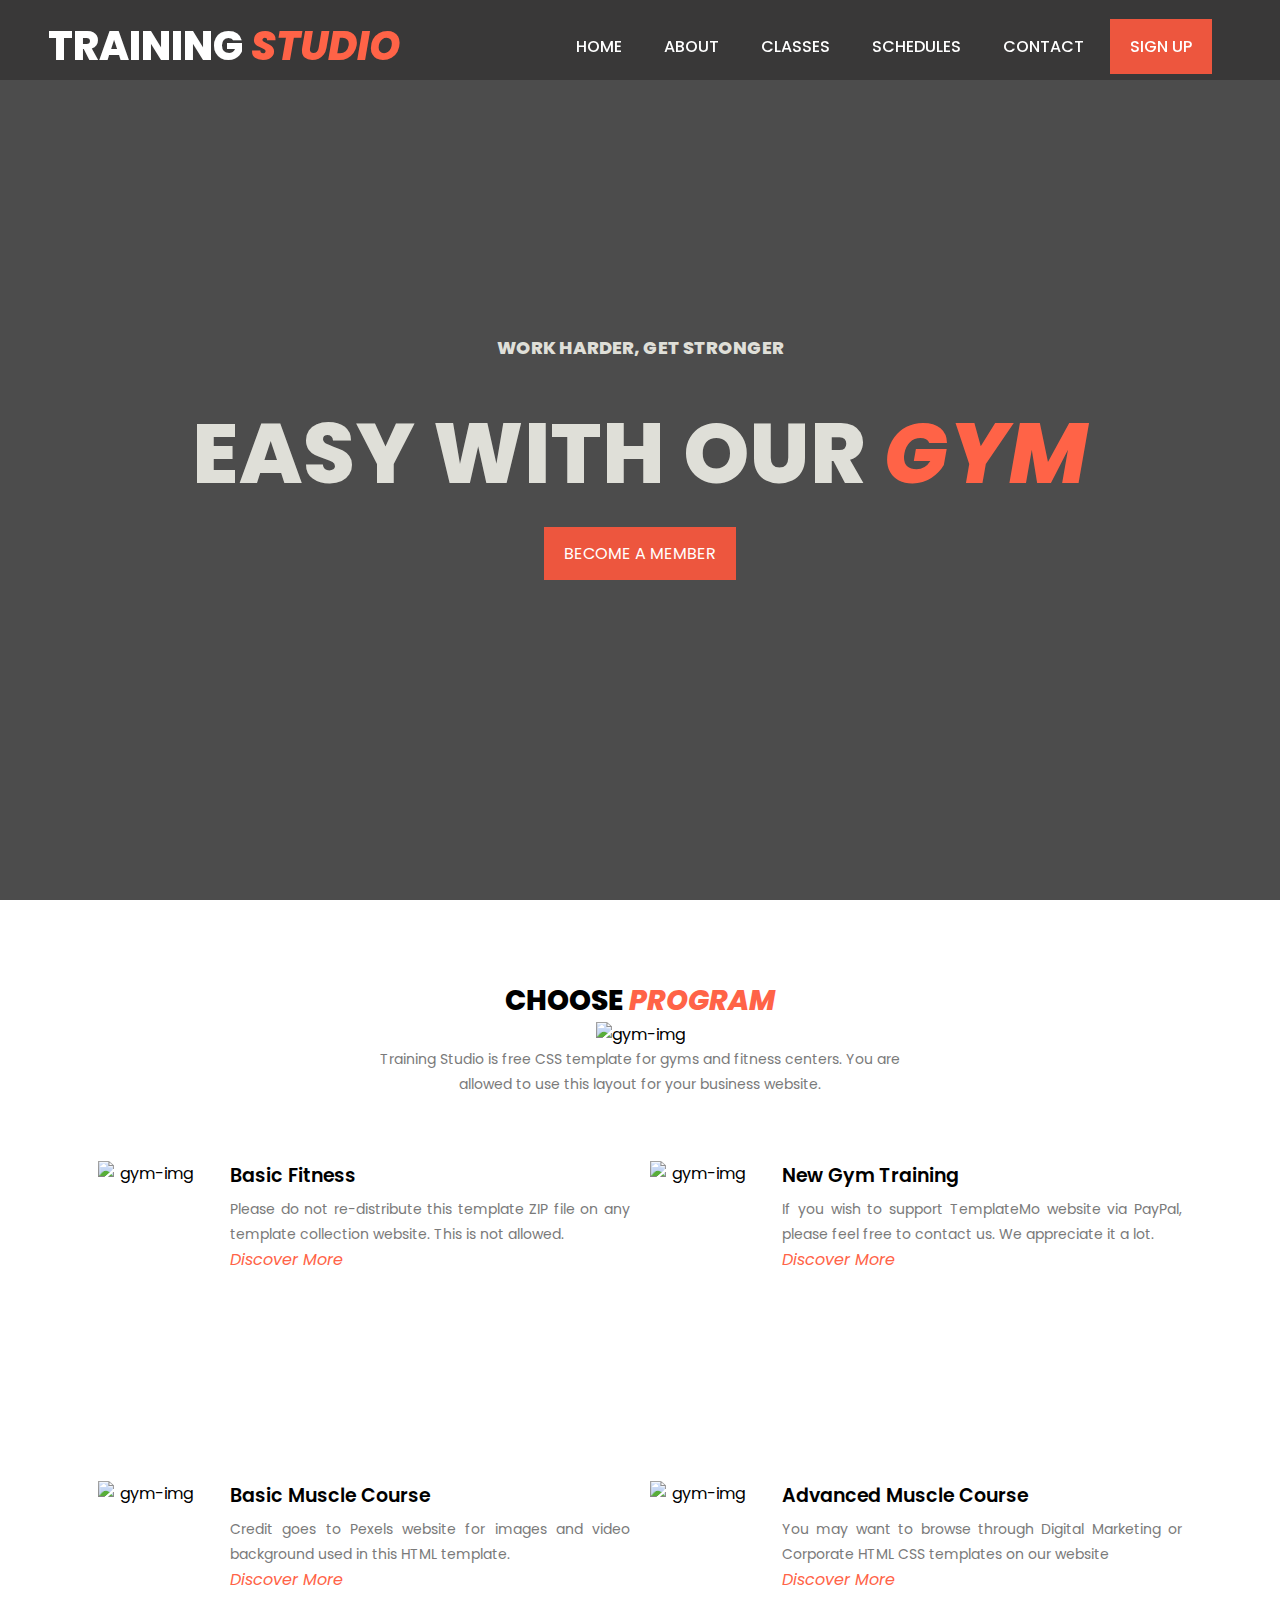
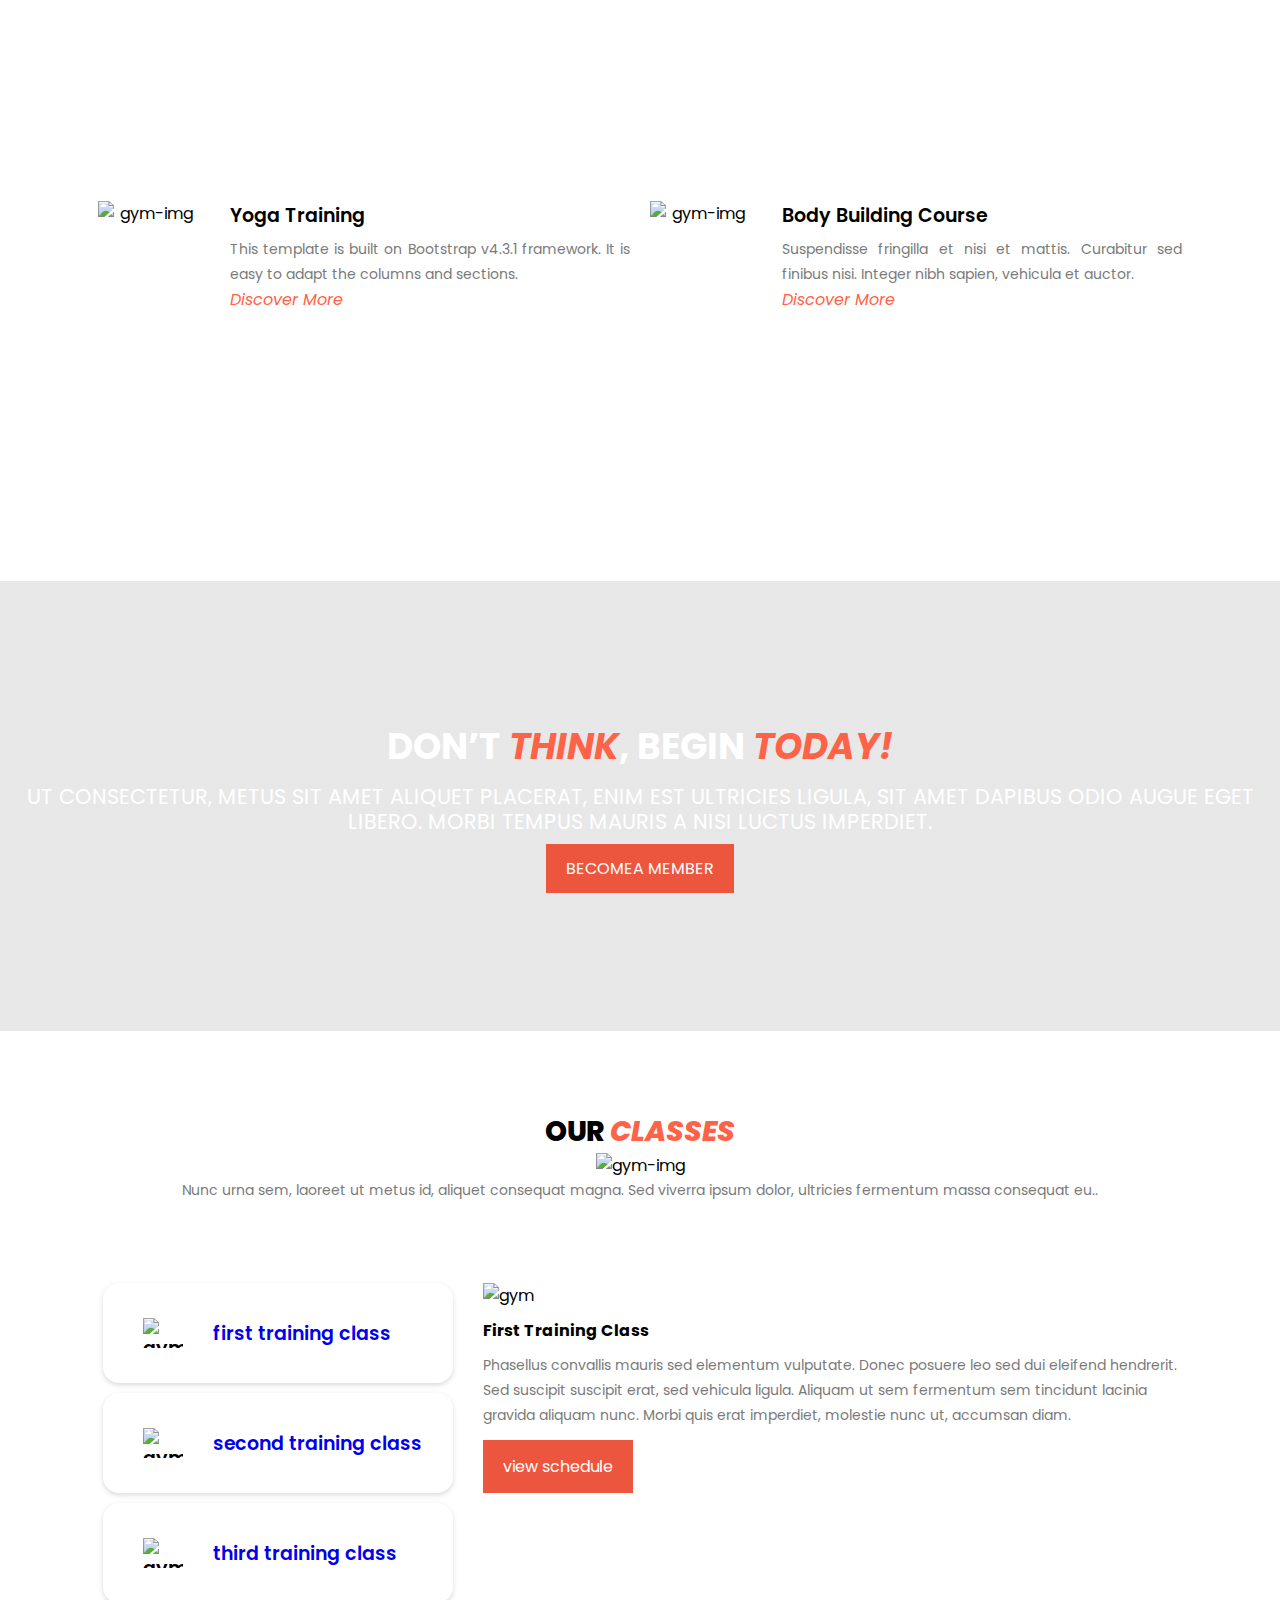
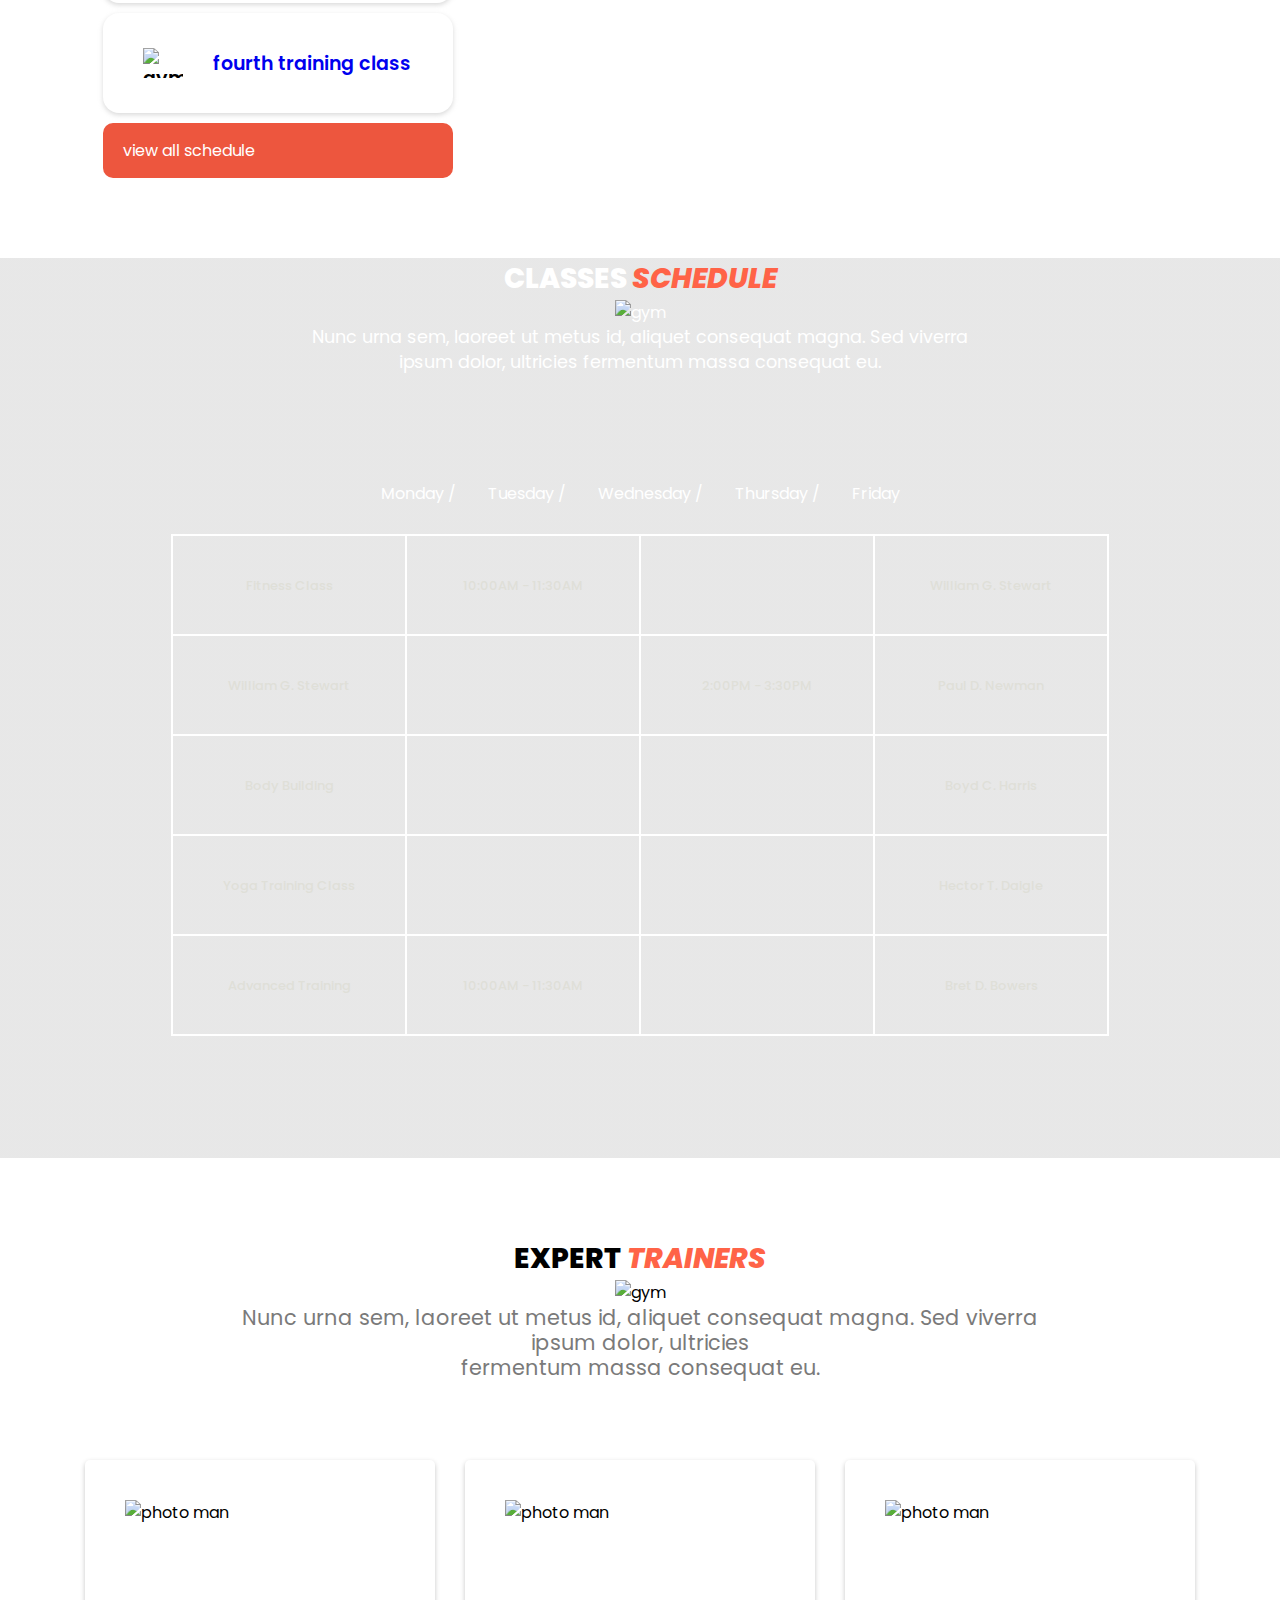
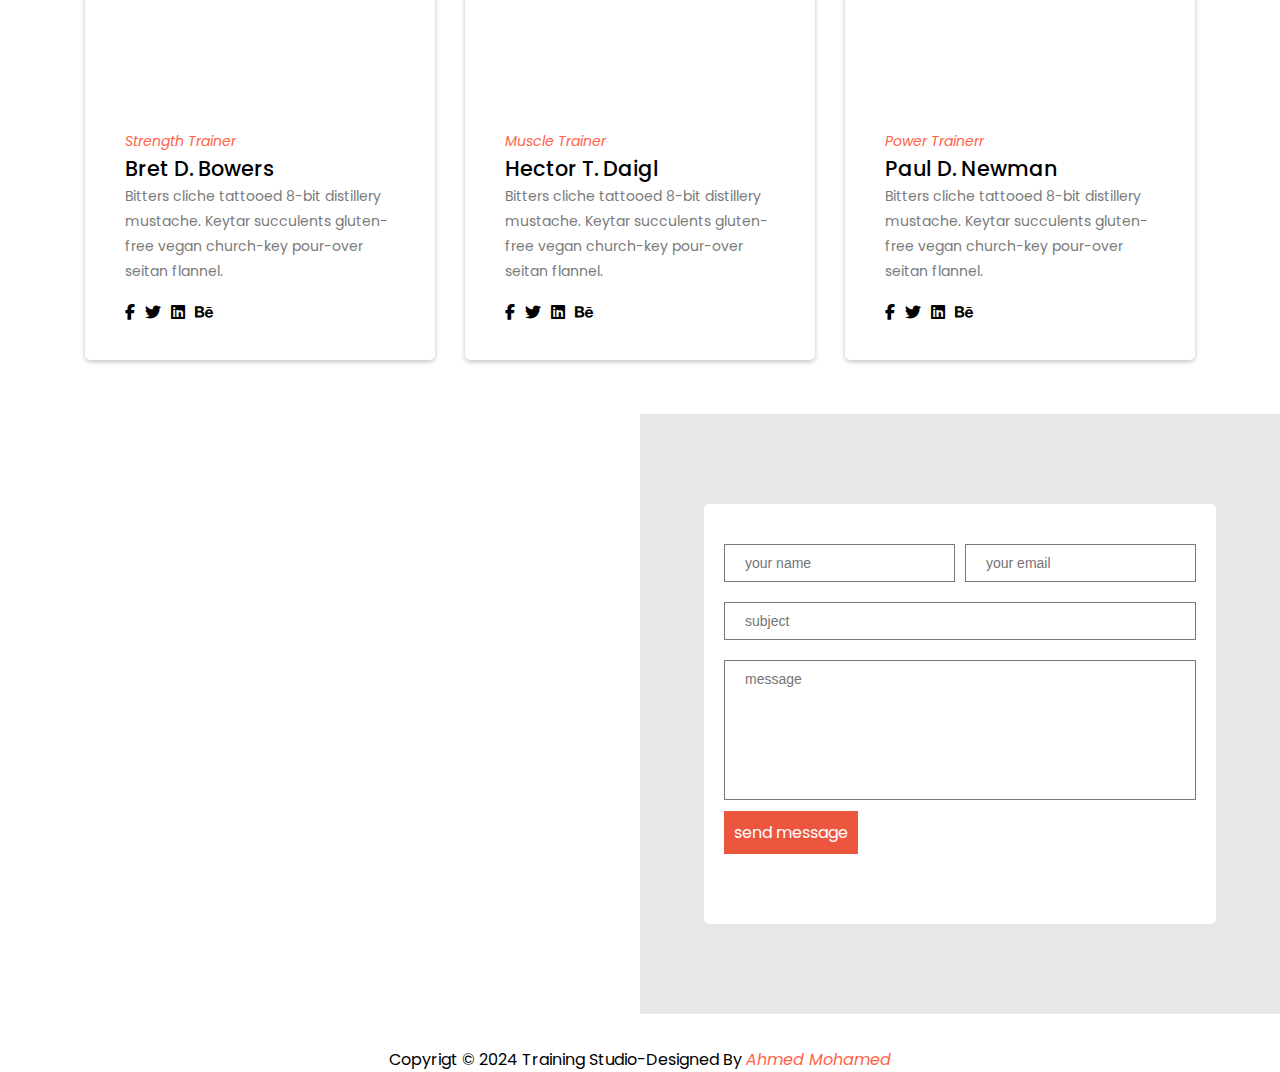
==== commit ecc77c28: "ghanged style" ====
--- a/index.html
+++ b/index.html
@@ -174,7 +174,7 @@
             <table>
                 <tr>
                     <td>Fitness Class</td>
-                    <td></td>
+                    <td>10:00AM - 11:30AM</td>
                     <td></td>
                     <td>William G. Stewart</td>
                     <td>William G. Stewart</td>
--- a/style.css
+++ b/style.css
@@ -321,6 +321,10 @@
     height: 100px;
     max-width: 250px;
     width: 100%;
+    text-align: center;
+    padding: 40px 50px;
+    font-size: 0.8125rem;
+    font-weight: 500;
     border: 1px solid white;
 }
 
@@ -629,6 +633,10 @@
     height: 100%;
     width: 100%;
    }
+   .gym-table td{
+    padding: 40px 30px;
+
+    }
   
 
 .information{
@@ -649,5 +657,9 @@
         flex-direction: column;
         flex-wrap: wrap;
     }
+    .gym-table td{
+    padding: 10px;
+
+    }
    
 }
